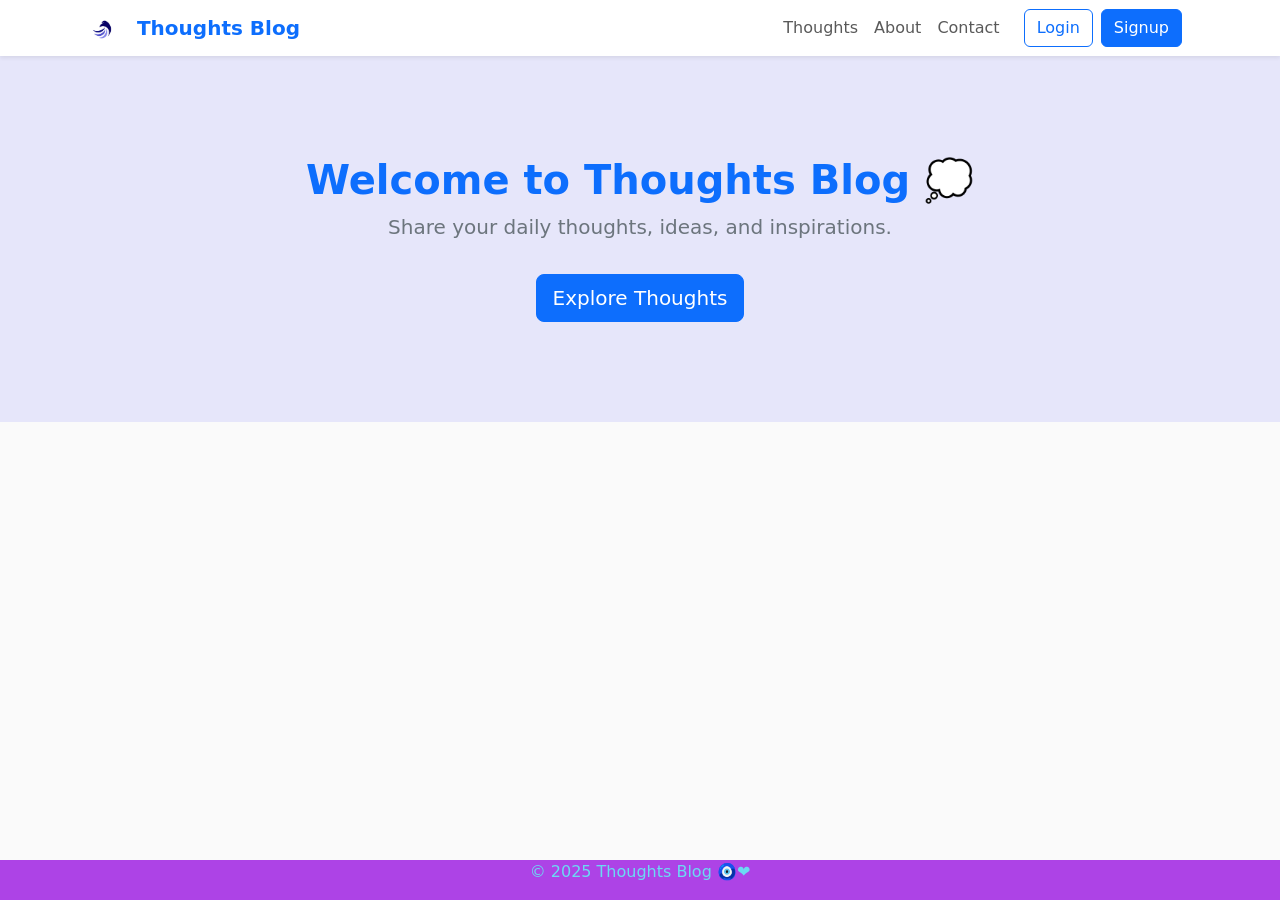
==== index.html @ 0c3ae3e8 "enhanced login" ====
<!DOCTYPE html>
<html lang="en">
<head>
  <meta charset="UTF-8">
  <title>💭 Thoughts Blog | Home</title>
  <link href="https://cdn.jsdelivr.net/npm/bootstrap@5.3.3/dist/css/bootstrap.min.css" rel="stylesheet">
  <style>
    body { background-color: #fafafa;}
    .hero { text-align: center; padding: 100px 20px;  background-color: lavender  ;}
    .profile-avatar { width: 35px; height: 35px; border-radius: 50%; cursor: pointer; }
  .footer {
position: fixed;
left: 0;
bottom: 0;
width: 100%;
background-color: rgb(173, 67, 230);
color: rgb(107, 218, 243);
text-align: center ;
} 

     
  </style>
</head>
<body>






  <!-- User Profile Modal -->
  <div class="modal fade" id="userProfileModal" >
    <div class="modal-dialog modal-dialog-centered">
      <div class="modal-content p-3">
        <div class="modal-header">
          <h5 class="modal-title">Profile Details</h5>
          <button type="button" class="btn-close" data-bs-dismiss="modal"></button>
        </div>
        <div class="modal-body text-center">
          <div id="profileSpinner" class="spinner-border text-primary mb-3"></div>
          <div id="userDetails" class="user-details d-none"></div>
        </div>
      </div>
    </div>
  </div>

  <!-- 🌐 Navbar -->
  <nav class="navbar navbar-expand-lg navbar-light bg-white shadow-sm sticky-top">
    <div class="container">
      <a class="navbar-brand fw-bold text-primary" href="index.html">
        <img src="logo.jpg" alt="Logo" style="width:40px;" class="rounded-pill me-2">
        Thoughts Blog
      </a>
      <button class="navbar-toggler" type="button" data-bs-toggle="collapse" data-bs-target="#navbarNav">
        <span class="navbar-toggler-icon"></span>
      </button>
      <div class="collapse navbar-collapse" id="navbarNav">
        <ul class="navbar-nav ms-auto">
          <li class="nav-item"><a id="thoughtsLink" class="nav-link" href="index.html">Thoughts</a></li>
          <li class="nav-item"><a class="nav-link" href="about.html">About</a></li>
          <li class="nav-item"><a class="nav-link" href="contact.html">Contact</a></li>
        </ul>
        <div id="navActions" class="d-flex ms-3"></div>
      </div>
      <div id="navActions" class="d-flex ms-3"></div>
    </div>
  </nav>

  <!-- 🌟 Hero Section -->
  <div class="hero">
   
    <h1 class="fw-bold text-primary">Welcome to Thoughts Blog 💭</h1>
    <p class="lead text-secondary">Share your daily thoughts, ideas, and inspirations.</p>
    <button id="exploreBtn" class="btn btn-primary btn-lg mt-3">Explore Thoughts</button>
  </div>

  <div class="footer">
 <p> &copy; 2025 Thoughts Blog 🧿❤️</p>
</div>

  <!-- Bootstrap JS -->
  <script src="https://cdn.jsdelivr.net/npm/bootstrap@5.3.3/dist/js/bootstrap.bundle.min.js"></script>

  <!-- Your functions.js -->
  <script src="functions.js"></script>

  <!-- Page-specific scripts -->
  <script>
    // Initialize navbar
    document.addEventListener("DOMContentLoaded", () => {
      updateNavbar("navActions");

      // Thoughts / Explore button logic
      const exploreBtn = document.getElementById("exploreBtn");
      exploreBtn.addEventListener("click", () => {
      const user = JSON.parse(localStorage.getItem("loggedInUser"));
      if (user) {
        window.location.href = "thoughts.html";
      } else {
        localStorage.setItem("redirectAfterLogin", "thoughts.html");
        window.location.href = "login.html";
      }
    });



      //This code ensures the navbar “Thoughts” link behaves like the Explore button:
//Logged-in users go directly to thoughts.html.
//Not-logged-in users are sent to login, then back to thoughts.html after login.
//e.preventDefault() is crucial to override default anchor navigation.

      const thoughtsLink = document.getElementById("thoughtsLink");
      thoughtsLink.addEventListener("click", (e) => {
        e.preventDefault();
      const user = JSON.parse(localStorage.getItem("loggedInUser"));
      if (user) {
        window.location.href = "thoughts.html";
      } else {
        localStorage.setItem("redirectAfterLogin", "thoughts.html");
        window.location.href = "login.html";
      }
      });
    });
  </script>

</body>
</html>
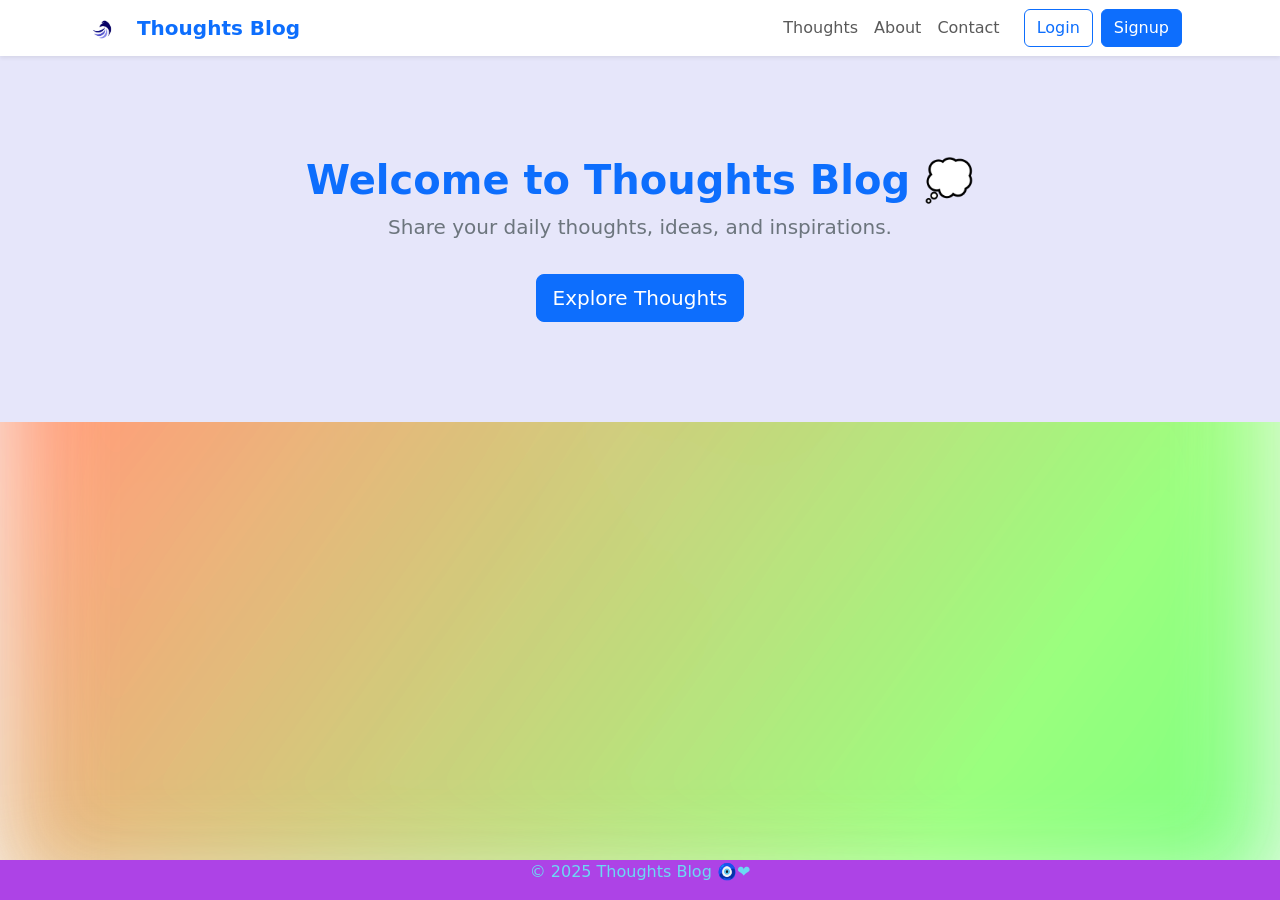
==== commit 81af26b3: "backgroundanimation" ====
--- a/index.html
+++ b/index.html
@@ -18,14 +18,27 @@
 text-align: center ;
 } 
 
-     
+#liquid {
+  position: fixed;
+  top: 0;
+  left: 0;
+  width: 100%;
+  height: 100%;
+  z-index: -1; /* keep it behind everything */
+  background: linear-gradient(120deg, #2c3e50, #4ca1af);
+  filter: blur(50px) brightness(1.3);
+  opacity: 0.9;
+}
+
+
+ 
   </style>
 </head>
 <body>
 
 
 
-
+<canvas id="liquid"></canvas>
 
 
   <!-- User Profile Modal -->
@@ -123,5 +136,7 @@
     });
   </script>
 
+
+<script src="liquid.js"></script>
 </body>
 </html>
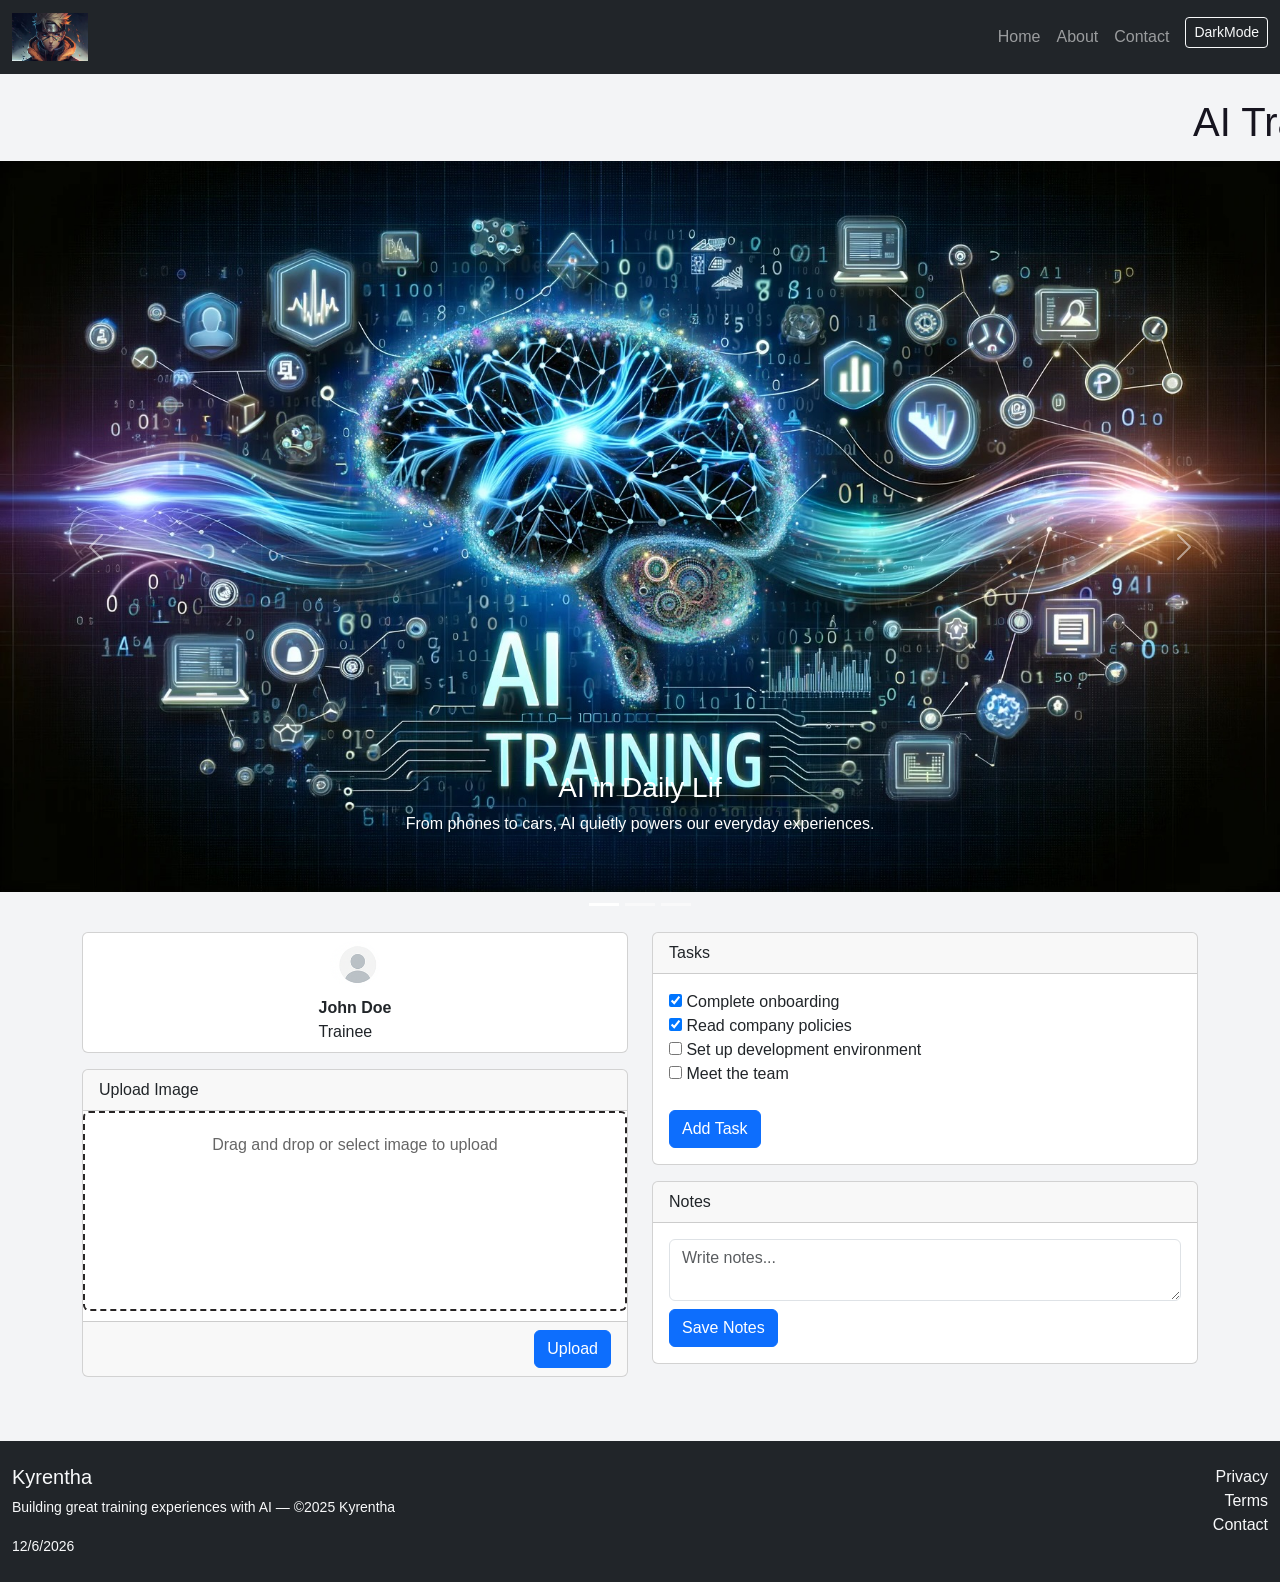
==== commit f8c76577: "Add files via upload" ====
--- a/index.html
+++ b/index.html
@@ -1,142 +1,300 @@
-<!DOCTYPE html>
-<html lang="en">
-<head>
-  <meta charset="UTF-8">
-  <title>💭 Thoughts Blog | Home</title>
-  <link href="https://cdn.jsdelivr.net/npm/bootstrap@5.3.3/dist/css/bootstrap.min.css" rel="stylesheet">
-  <style>
-    body { background-color: #fafafa;}
-    .hero { text-align: center; padding: 100px 20px;  background-color: lavender  ;}
-    .profile-avatar { width: 35px; height: 35px; border-radius: 50%; cursor: pointer; }
-  .footer {
-position: fixed;
-left: 0;
-bottom: 0;
-width: 100%;
-background-color: rgb(173, 67, 230);
-color: rgb(107, 218, 243);
-text-align: center ;
-} 
-
-#liquid {
-  position: fixed;
-  top: 0;
-  left: 0;
-  width: 100%;
-  height: 100%;
-  z-index: -1; /* keep it behind everything */
-  background: linear-gradient(120deg, #2c3e50, #4ca1af);
-  filter: blur(50px) brightness(1.3);
-  opacity: 0.9;
-}
-
-
- 
-  </style>
-</head>
-<body>
-
-
-
-<canvas id="liquid"></canvas>
-
-
-  <!-- User Profile Modal -->
-  <div class="modal fade" id="userProfileModal" >
-    <div class="modal-dialog modal-dialog-centered">
-      <div class="modal-content p-3">
-        <div class="modal-header">
-          <h5 class="modal-title">Profile Details</h5>
-          <button type="button" class="btn-close" data-bs-dismiss="modal"></button>
-        </div>
-        <div class="modal-body text-center">
-          <div id="profileSpinner" class="spinner-border text-primary mb-3"></div>
-          <div id="userDetails" class="user-details d-none"></div>
-        </div>
-      </div>
-    </div>
-  </div>
-
-  <!-- 🌐 Navbar -->
-  <nav class="navbar navbar-expand-lg navbar-light bg-white shadow-sm sticky-top">
-    <div class="container">
-      <a class="navbar-brand fw-bold text-primary" href="index.html">
-        <img src="logo.jpg" alt="Logo" style="width:40px;" class="rounded-pill me-2">
-        Thoughts Blog
-      </a>
-      <button class="navbar-toggler" type="button" data-bs-toggle="collapse" data-bs-target="#navbarNav">
-        <span class="navbar-toggler-icon"></span>
-      </button>
-      <div class="collapse navbar-collapse" id="navbarNav">
-        <ul class="navbar-nav ms-auto">
-          <li class="nav-item"><a id="thoughtsLink" class="nav-link" href="index.html">Thoughts</a></li>
-          <li class="nav-item"><a class="nav-link" href="about.html">About</a></li>
-          <li class="nav-item"><a class="nav-link" href="contact.html">Contact</a></li>
-        </ul>
-        <div id="navActions" class="d-flex ms-3"></div>
-      </div>
-      <div id="navActions" class="d-flex ms-3"></div>
-    </div>
-  </nav>
-
-  <!-- 🌟 Hero Section -->
-  <div class="hero">
-   
-    <h1 class="fw-bold text-primary">Welcome to Thoughts Blog 💭</h1>
-    <p class="lead text-secondary">Share your daily thoughts, ideas, and inspirations.</p>
-    <button id="exploreBtn" class="btn btn-primary btn-lg mt-3">Explore Thoughts</button>
-  </div>
-
-  <div class="footer">
- <p> &copy; 2025 Thoughts Blog 🧿❤️</p>
-</div>
-
-  <!-- Bootstrap JS -->
-  <script src="https://cdn.jsdelivr.net/npm/bootstrap@5.3.3/dist/js/bootstrap.bundle.min.js"></script>
-
-  <!-- Your functions.js -->
-  <script src="functions.js"></script>
-
-  <!-- Page-specific scripts -->
-  <script>
-    // Initialize navbar
-    document.addEventListener("DOMContentLoaded", () => {
-      updateNavbar("navActions");
-
-      // Thoughts / Explore button logic
-      const exploreBtn = document.getElementById("exploreBtn");
-      exploreBtn.addEventListener("click", () => {
-      const user = JSON.parse(localStorage.getItem("loggedInUser"));
-      if (user) {
-        window.location.href = "thoughts.html";
-      } else {
-        localStorage.setItem("redirectAfterLogin", "thoughts.html");
-        window.location.href = "login.html";
-      }
-    });
-
-
-
-      //This code ensures the navbar “Thoughts” link behaves like the Explore button:
-//Logged-in users go directly to thoughts.html.
-//Not-logged-in users are sent to login, then back to thoughts.html after login.
-//e.preventDefault() is crucial to override default anchor navigation.
-
-      const thoughtsLink = document.getElementById("thoughtsLink");
-      thoughtsLink.addEventListener("click", (e) => {
-        e.preventDefault();
-      const user = JSON.parse(localStorage.getItem("loggedInUser"));
-      if (user) {
-        window.location.href = "thoughts.html";
-      } else {
-        localStorage.setItem("redirectAfterLogin", "thoughts.html");
-        window.location.href = "login.html";
-      }
-      });
-    });
-  </script>
-
-
-<script src="liquid.js"></script>
-</body>
-</html>
+<!DOCTYPE html>
+<html lang="en">
+<head>
+  <meta charset="UTF-8">
+  <meta name="viewport" content="width=device-width, initial-scale=1">
+  <!-- Bootstrap 5 CSS -->
+  <link href="https://cdn.jsdelivr.net/npm/bootstrap@5.3.2/dist/css/bootstrap.min.css" rel="stylesheet">
+  <title>Javascript project</title>
+  <style>
+    :root{
+      --bg: #f3f4f6;
+      --text: #ecf0f8;
+      --card-bg: #ffffff;
+      --navbar-bg: #b4bdd2;
+      --navbar-text: #fffefe;
+      --profile-bg: #f2f8fc;
+      --footer-bg: #eef1f9;
+      --upload-border: rgb(40, 37, 37);
+    }
+
+    body{
+      font-family: Arial, sans-serif;
+      background: var(--bg);
+      color: var(--text);
+      /*padding: 30px;*/
+    }
+    /* Upload box */
+    .upload-box {
+      border: 2px dashed var(--upload-border);
+      border-radius: 6px;
+      padding: 20px;
+      text-align: center;
+      color: #666;
+      min-height: 200px;
+      margin-bottom: 10px;
+      cursor: pointer;
+    }
+    textarea {
+      min-height: 200px;
+    }
+    /* Profile card spacing */
+    
+    /* Navbar brand image */
+    .brand-logo {
+      height: 48px;
+      width: auto;
+      display: inline-block;
+      vertical-align: middle;
+    }
+    #demo{
+      padding-top:0px;
+      padding-bottom: 40px;
+    }
+    #tb{
+      text-align: center;
+      background-color: azure;
+      width:900px;
+      height:50px;
+    }
+    .footer {
+   position: fixed;
+   left: 0;
+   bottom: 0;
+   width: 100%;
+   background-color: rgb(12, 7, 7);
+   color: white;
+   text-align: center;
+}
+.dark-mode {
+  background-color: black;
+  color: white;
+
+}
+
+/* Ensure marquee heading is white in dark mode (overrides inline color) */
+.dark-mode marquee h1,
+.dark-mode marquee {
+  color: #ffffff !important;
+}
+.dark-mode 
+
+</style>
+</head>
+<body>  
+  <!-- Navbar -->
+  <nav class="navbar navbar-expand-lg navbar-dark bg-dark container-fluid mb-4">
+    <div class="container-fluid">
+      <a class="navbar-brand" href="#"><img src="download.webp" alt="Logo" class="brand-logo"></a>
+      <button class="navbar-toggler" type="button" data-bs-toggle="collapse" data-bs-target="#navbarContent">
+        <span class="navbar-toggler-icon"></span>
+      </button>
+      <div class="collapse navbar-collapse" id="navbarContent">
+        <ul class="navbar-nav ms-auto mb-2 mb-lg-0">
+          <li class="nav-item"><a class="nav-link" href="#">Home</a></li>
+          <li class="nav-item"><a class="nav-link" href="#">About</a></li>
+          <li class="nav-item"><a class="nav-link" href="#">Contact</a></li>
+          <li class="nav-item"><button class="btn btn-sm btn-outline-light ms-2" onclick="myFunction()">DarkMode</button></li>
+        </ul>
+      </div>
+    </div>
+  </nav>
+
+
+
+  <!--main-->
+ <marquee><h1 style="color:#16141f" > AI Training...</h1></marquee>
+
+  </div>
+ <!-- Carousel -->
+<div id="demo" class="carousel slide" data-bs-ride="carousel">
+
+  <!-- Indicators/dots -->
+  <div class="carousel-indicators">
+    <button type="button" data-bs-target="#demo" data-bs-slide-to="0" class="active"></button>
+    <button type="button" data-bs-target="#demo" data-bs-slide-to="1"></button>
+    <button type="button" data-bs-target="#demo" data-bs-slide-to="2"></button>
+  </div>
+  <!-- The slideshow/carousel -->
+  <div class="carousel-inner">
+    <div class="carousel-item active">
+      <img src="la.jpg" alt="Los Angeles" class="d-block" style="width:100%" >
+      <div class="carousel-caption">
+        <h3>AI in Daily Lif</h3>
+        <p>From phones to cars, AI quietly powers our everyday experiences.</p>
+      </div>
+    </div>
+    <div class="carousel-item">
+      <img src="chicago.jpg" alt="Chicago" class="d-block" style="width:100%">
+      <div class="carousel-caption">
+        <h3>AI Training Process</h3>
+        <p>A glimpse into how machines learn from data—step by step, layer by layer.</p>
+      </div> 
+    </div>
+    <div class="carousel-item">
+      <img src="ny.jpg" alt="New York" class="d-block" style="width:100%">
+      <div class="carousel-caption">
+        <h3>Human vs Machine Learning</h3>
+        <p>A side-by-side look at how AI mimics human thinking through algorithms. </p>
+      </div>  
+    </div>
+  </div>
+  
+  <!-- Left and right controls/icons -->
+  <button class="carousel-control-prev" type="button" data-bs-target="#demo" data-bs-slide="prev">
+    <span class="carousel-control-prev-icon"></span>
+  </button>
+  <button class="carousel-control-next" type="button" data-bs-target="#demo" data-bs-slide="next">
+    <span class="carousel-control-next-icon"></span>
+  </button>
+ </div>
+
+
+  <!-- Left and Right Columns -->
+  <div  class="container " >
+    <div class="row">
+
+      <!-- Left Column -->
+      <div class="col-md-6 col-sm-12">
+        <!-- Profile Card -->
+        <div class="card mb-3 p-2 d-flex gap-2 align-items-center profile ">
+          <img src="Screenshot 2025-09-29 114518.png" class="rounded-circle" width="50" alt="Avatar">
+          <div>
+            <strong>John Doe</strong><br>
+            <span>Trainee</span>
+          </div>
+        </div>
+        
+        <!-- Upload Card -->
+        <div class="card mb-3" >
+          <div class="card-header">Upload Image</div>
+          <input type="file" id="fileInput" hidden>
+          <div class="card-body upload-box" id="uploadBox">
+            Drag and drop or select image to upload
+          </div>
+          <div class="card-footer text-end">
+            <button class="btn btn-primary">Upload</button>
+          </div>
+        </div>
+      </div>
+
+      <!-- Right Column -->
+      <div class="col-md-6 col-sm-12">
+
+        <!-- Tasks Card -->
+        <div class="card mb-3">
+          <div class="card-header">Tasks</div>
+          <div class="card-body">
+            <ul class="list-unstyled" id="taskList">
+              <li><input type="checkbox" checked> Complete onboarding</li>
+              <li><input type="checkbox" checked> Read company policies</li>
+              <li><input type="checkbox"> Set up development environment</li>
+              <li><input type="checkbox"> Meet the team</li>
+            </ul>
+            <button class="btn btn-primary mt-2" id="addTaskBtn">Add Task</button>
+          </div>
+        </div>
+        
+        <!-- Notes Card -->
+        <div class="card mb-3">
+          <div class="card-header">Notes</div>
+          <div class="card-body">
+            <textarea class="form-control" placeholder="Write notes..." id="notesArea"></textarea>
+            <button class="btn btn-primary mt-2" id="saveNotesBtn">Save Notes</button>
+          </div>
+        </div>
+      </div>
+      </div>
+  </div>
+  <!-- Bootstrap 5 JS Bundle -->
+  <script src="https://cdn.jsdelivr.net/npm/bootstrap@5.3.2/dist/js/bootstrap.bundle.min.js" ></script>
+  <!-- JavaScript for Interactivity -->
+  <script>
+    function myFunction() {
+   var element = document.body;
+   element.classList.toggle("dark-mode");
+}
+    // Upload Box Functionality
+    const uploadBox = document.getElementById("uploadBox");
+    const fileInput = document.getElementById("fileInput");
+
+    // Click to open file dialog
+    uploadBox.addEventListener("click", () => fileInput.click());
+
+    // When file selected to display file name
+    fileInput.addEventListener("change", ( ) => {
+      const file = fileInput.files[0];
+      if (file) uploadBox.textContent = `Selected: ${file.name}`;
+    });
+    const uploadBtn = document.querySelector(".card-footer .btn");
+
+//when upload button is clicked it returns a message that file is uploaded successfully
+uploadBtn.addEventListener("click", () => {
+  if (fileInput.files[0]) {
+    alert(`File "${fileInput.files[0].name}" uploaded successfully!`);
+    fileInput.value = "";                   // optional: reset input
+    uploadBox.textContent = "Drag and drop or select image to upload"; // reset display
+  } else {
+    alert("Please select a file first!");
+  }
+});
+
+    //  Add Task Functionality
+    const addTaskBtn = document.getElementById("addTaskBtn");
+    const taskList = document.getElementById("taskList");
+//when add task button is clicked it prompts user to enter a new task and adds it to the list 
+    addTaskBtn.addEventListener("click", () => {
+      const taskName = prompt("Enter a new task:");
+      if (taskName) {
+        const li = document.createElement("li");
+        li.innerHTML = `<input type="checkbox"> ${taskName}`;
+        taskList.appendChild(li);
+      }
+    });
+
+    //  Saving Notes 
+    const notesArea = document.getElementById("notesArea");
+    const saveNotesBtn = document.getElementById("saveNotesBtn");
+
+    // Load saved note from localStorage
+    notesArea.value = localStorage.getItem("userNote") || "";
+
+    // Save note
+    saveNotesBtn.addEventListener("click", () => {
+      localStorage.setItem("userNote", notesArea.value);
+      alert("Notes saved successfully!");
+    });
+  </script>
+  <!-- Footer -->
+  <footer class="bg-dark text-light mt-5" >
+    <div class="container-fluid py-4">
+      <div class="row">
+        <div class="col-md-6">
+          <h5>Kyrentha</h5>
+          <p class="small">Building great training experiences with AI — ©2025 Kyrentha
+</p>
+          <div class="mt-2">
+            <span id="todayDate" class="small text-light"></span>
+          </div>
+        </div>
+        <div class="col-md-6 text-md-end">
+          <ul class="list-unstyled">
+            <li><a class="text-light text-decoration-none" href="#">Privacy</a></li>
+            <li><a class="text-light text-decoration-none" href="#">Terms</a></li>
+            <li><a class="text-light text-decoration-none" href="#">Contact</a></li>
+          </ul>
+          
+        </div>
+      </div>
+    </div>
+  </footer>
+  <script>
+    // Simple inline script to set today's date when the page opens
+    ( function(){
+      const el = document.getElementById('todayDate');
+      if (!el) return;
+      el.textContent = " " + new Date().toLocaleDateString();
+    } ) ();
+  </script>
+</body>
+</html>
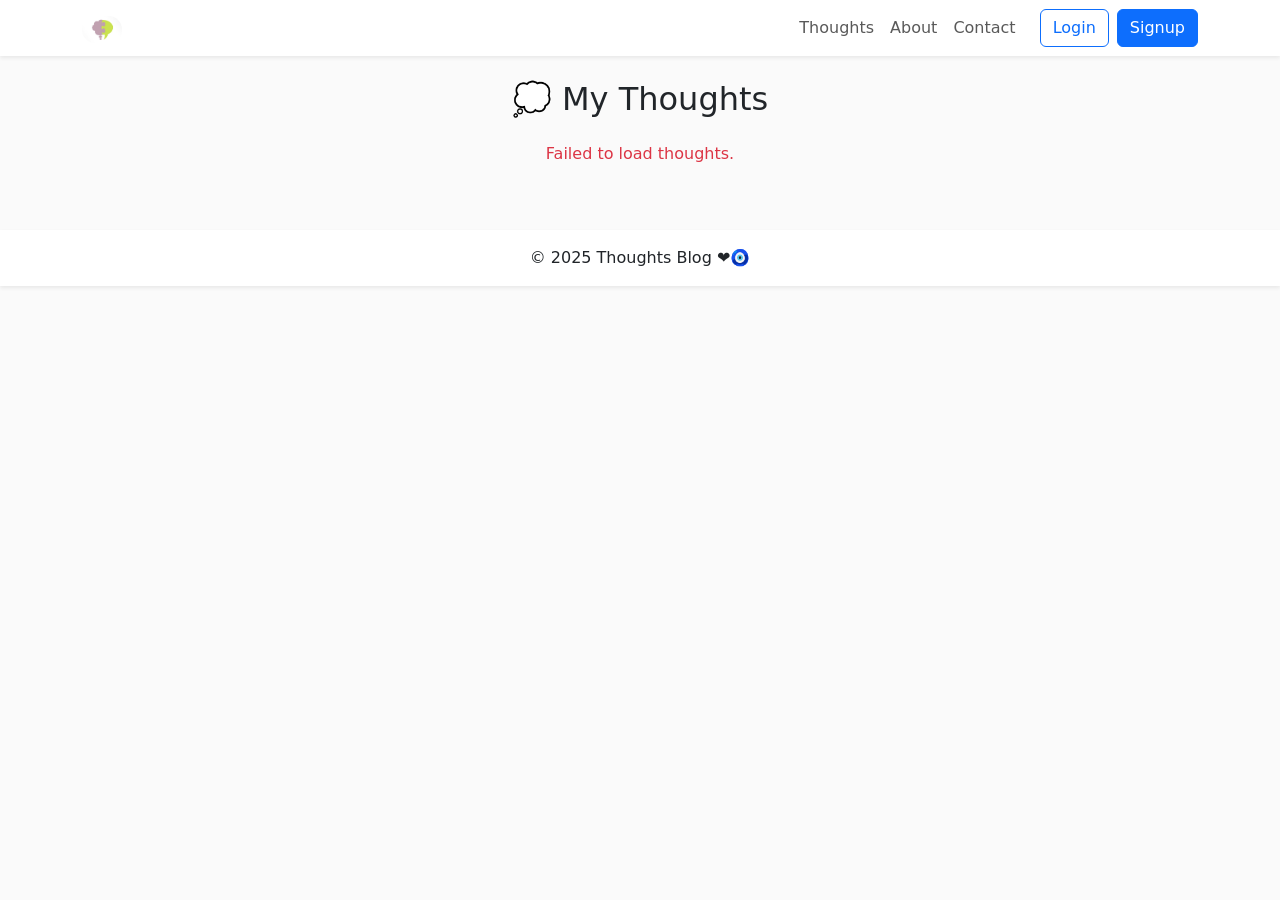
==== commit d4177a08: "Add files via upload" ====
--- a/index.html
+++ b/index.html
@@ -1,300 +1,248 @@
 <!DOCTYPE html>
 <html lang="en">
 <head>
-  <meta charset="UTF-8">
-  <meta name="viewport" content="width=device-width, initial-scale=1">
-  <!-- Bootstrap 5 CSS -->
-  <link href="https://cdn.jsdelivr.net/npm/bootstrap@5.3.2/dist/css/bootstrap.min.css" rel="stylesheet">
-  <title>Javascript project</title>
+  <meta charset="UTF-8" />
+  <title>💭 Thoughts Blog</title>
+  <link rel="stylesheet" href="https://cdn.jsdelivr.net/npm/bootstrap@5.3.3/dist/css/bootstrap.min.css">
   <style>
-    :root{
-      --bg: #f3f4f6;
-      --text: #ecf0f8;
-      --card-bg: #ffffff;
-      --navbar-bg: #b4bdd2;
-      --navbar-text: #fffefe;
-      --profile-bg: #f2f8fc;
-      --footer-bg: #eef1f9;
-      --upload-border: rgb(40, 37, 37);
-    }
-
-    body{
-      font-family: Arial, sans-serif;
-      background: var(--bg);
-      color: var(--text);
-      /*padding: 30px;*/
-    }
-    /* Upload box */
-    .upload-box {
-      border: 2px dashed var(--upload-border);
-      border-radius: 6px;
-      padding: 20px;
-      text-align: center;
-      color: #666;
-      min-height: 200px;
+    body { background-color: #fafafa; }
+    .card-img-top { height: 180px; object-fit: cover; }
+    .comment-item {
+      border: 1px solid #ddd;
+      border-radius: 8px;
+      padding: 12px;
       margin-bottom: 10px;
-      cursor: pointer;
-    }
-    textarea {
-      min-height: 200px;
-    }
-    /* Profile card spacing */
-    
-    /* Navbar brand image */
-    .brand-logo {
-      height: 48px;
-      width: auto;
-      display: inline-block;
-      vertical-align: middle;
-    }
-    #demo{
-      padding-top:0px;
-      padding-bottom: 40px;
-    }
-    #tb{
-      text-align: center;
-      background-color: azure;
-      width:900px;
-      height:50px;
-    }
-    .footer {
-   position: fixed;
-   left: 0;
-   bottom: 0;
-   width: 100%;
-   background-color: rgb(12, 7, 7);
-   color: white;
-   text-align: center;
-}
-.dark-mode {
-  background-color: black;
-  color: white;
-
-}
-
-/* Ensure marquee heading is white in dark mode (overrides inline color) */
-.dark-mode marquee h1,
-.dark-mode marquee {
-  color: #ffffff !important;
-}
-.dark-mode 
-
-</style>
+      background: #fff;
+    }
+    .back-btn { cursor: pointer; color: #007bff; text-decoration: underline; }
+  </style>
 </head>
-<body>  
-  <!-- Navbar -->
-  <nav class="navbar navbar-expand-lg navbar-dark bg-dark container-fluid mb-4">
-    <div class="container-fluid">
-      <a class="navbar-brand" href="#"><img src="download.webp" alt="Logo" class="brand-logo"></a>
-      <button class="navbar-toggler" type="button" data-bs-toggle="collapse" data-bs-target="#navbarContent">
+<body>
+
+  <!-- 🌐 Navbar -->
+  <nav class="navbar navbar-expand-lg navbar-light bg-white shadow-sm">
+    <div class="container">
+      <a class="navbar-brand fw-bold text-primary">
+        <img src="Screenshot 2025-10-10 145839.png" alt="Logo" style="width:40px;" class="rounded-pill">
+      </a>
+      <button class="navbar-toggler" type="button" data-bs-toggle="collapse" data-bs-target="#navbarNav">
         <span class="navbar-toggler-icon"></span>
       </button>
-      <div class="collapse navbar-collapse" id="navbarContent">
-        <ul class="navbar-nav ms-auto mb-2 mb-lg-0">
-          <li class="nav-item"><a class="nav-link" href="#">Home</a></li>
-          <li class="nav-item"><a class="nav-link" href="#">About</a></li>
-          <li class="nav-item"><a class="nav-link" href="#">Contact</a></li>
-          <li class="nav-item"><button class="btn btn-sm btn-outline-light ms-2" onclick="myFunction()">DarkMode</button></li>
+      <div class="collapse navbar-collapse" id="navbarNav">
+        <ul class="navbar-nav ms-auto">
+          
+          <li class="nav-item"><a class="nav-link" href="thoughts.html">Thoughts</a></li>
+          <li class="nav-item"><a class="nav-link" href="about.html">About</a></li>
+          <li class="nav-item"><a class="nav-link" href="contact.html">Contact</a></li>
         </ul>
+
+        <div class="d-flex ms-lg-3 mt-2 mt-lg-0">
+          <button class="btn btn-outline-primary me-2" data-bs-toggle="modal" data-bs-target="#loginModal">Login</button>
+          <button class="btn btn-primary" data-bs-toggle="modal" data-bs-target="#signupModal">Signup</button>
+        </div>
       </div>
     </div>
   </nav>
 
-
-
-  <!--main-->
- <marquee><h1 style="color:#16141f" > AI Training...</h1></marquee>
-
+  <!-- 🧠 Thoughts Section -->
+  <div class="container mt-4">
+    <h2 class="text-center mb-4">💭 My Thoughts</h2>
+
+    <!-- 🔹 Thoughts list -->
+    <div id="thought-section" class="row g-4"></div>
+
+    <!-- 🔹 Thought detail section -->
+    <div id="detail-section" class="d-none">
+      <span class="back-btn mb-3 d-block" onclick="showThoughts()">← Back to all thoughts</span>
+      <div id="thought-detail" class="card mb-4 shadow-sm p-4 text-center"></div>
+
+      <h4>💬 Comments</h4>
+      <div id="comment-section" class="mt-3"></div>
+
+      <!-- ✍️ Add new comment -->
+      <div class="card mt-4 shadow-sm p-3">
+        <h5>Add a Comment</h5>
+        <form id="commentForm">
+          <div class="mb-3">
+            <input type="text" id="commentName" class="form-control" placeholder="Your Name" required>
+          </div>
+          <div class="mb-3">
+            <input type="email" id="commentEmail" class="form-control" placeholder="Your Email" required>
+          </div>
+          <div class="mb-3">
+            <textarea id="commentBody" class="form-control" placeholder="Your Comment" rows="3" required></textarea>
+          </div>
+          <button type="submit" class="btn btn-primary w-100">Post Comment</button>
+        </form>
+      </div>
+    </div>
   </div>
- <!-- Carousel -->
-<div id="demo" class="carousel slide" data-bs-ride="carousel">
-
-  <!-- Indicators/dots -->
-  <div class="carousel-indicators">
-    <button type="button" data-bs-target="#demo" data-bs-slide-to="0" class="active"></button>
-    <button type="button" data-bs-target="#demo" data-bs-slide-to="1"></button>
-    <button type="button" data-bs-target="#demo" data-bs-slide-to="2"></button>
+
+  <!--  Footer -->
+  <footer class="bg-white text-center py-3 mt-5 shadow-sm">© 2025 Thoughts Blog ❤️🧿</footer>
+
+  <!--  Login Modal -->
+  <div class="modal fade" id="loginModal" tabindex="-1" aria-labelledby="loginModalLabel" aria-hidden="true">
+    <div class="modal-dialog">
+      <div class="modal-content">
+        <div class="modal-header">
+          <h5 class="modal-title fw-bold" id="loginModalLabel">Login</h5>
+          <button type="button" class="btn-close" data-bs-dismiss="modal" aria-label="Close"></button>
+        </div>
+        <div class="modal-body">
+          <form id="loginForm">
+            <div class="mb-3">
+              <label class="form-label">Email address</label>
+              <input type="email" class="form-control" id="loginEmail" required>
+            </div>
+            <div class="mb-3">
+              <label class="form-label">Password</label>
+              <input type="password" class="form-control" id="loginPassword" required>
+            </div>
+            <button type="submit" class="btn btn-primary w-100">Login</button>
+          </form>
+        </div>
+      </div>
+    </div>
   </div>
-  <!-- The slideshow/carousel -->
-  <div class="carousel-inner">
-    <div class="carousel-item active">
-      <img src="la.jpg" alt="Los Angeles" class="d-block" style="width:100%" >
-      <div class="carousel-caption">
-        <h3>AI in Daily Lif</h3>
-        <p>From phones to cars, AI quietly powers our everyday experiences.</p>
-      </div>
-    </div>
-    <div class="carousel-item">
-      <img src="chicago.jpg" alt="Chicago" class="d-block" style="width:100%">
-      <div class="carousel-caption">
-        <h3>AI Training Process</h3>
-        <p>A glimpse into how machines learn from data—step by step, layer by layer.</p>
-      </div> 
-    </div>
-    <div class="carousel-item">
-      <img src="ny.jpg" alt="New York" class="d-block" style="width:100%">
-      <div class="carousel-caption">
-        <h3>Human vs Machine Learning</h3>
-        <p>A side-by-side look at how AI mimics human thinking through algorithms. </p>
-      </div>  
+
+  <!-- 🧾 Signup Modal -->
+  <div class="modal fade" id="signupModal" tabindex="-1" aria-labelledby="signupModalLabel" aria-hidden="true">
+    <div class="modal-dialog">
+      <div class="modal-content">
+        <div class="modal-header">
+          <h5 class="modal-title fw-bold" id="signupModalLabel">Signup</h5>
+          <button type="button" class="btn-close" data-bs-dismiss="modal" aria-label="Close"></button>
+        </div>
+        <div class="modal-body">
+          <form id="signupForm">
+            <div class="mb-3">
+              <label class="form-label">Name</label>
+              <input type="text" class="form-control" id="signupName" required>
+            </div>
+            <div class="mb-3">
+              <label class="form-label">Email</label>
+              <input type="email" class="form-control" id="signupEmail" required>
+            </div>
+            <div class="mb-3">
+              <label class="form-label">Password</label>
+              <input type="password" class="form-control" id="signupPassword" required>
+            </div>
+            <button type="submit" class="btn btn-primary w-100">Create Account</button>
+          </form>
+        </div>
+      </div>
     </div>
   </div>
-  
-  <!-- Left and right controls/icons -->
-  <button class="carousel-control-prev" type="button" data-bs-target="#demo" data-bs-slide="prev">
-    <span class="carousel-control-prev-icon"></span>
-  </button>
-  <button class="carousel-control-next" type="button" data-bs-target="#demo" data-bs-slide="next">
-    <span class="carousel-control-next-icon"></span>
-  </button>
- </div>
-
-
-  <!-- Left and Right Columns -->
-  <div  class="container " >
-    <div class="row">
-
-      <!-- Left Column -->
-      <div class="col-md-6 col-sm-12">
-        <!-- Profile Card -->
-        <div class="card mb-3 p-2 d-flex gap-2 align-items-center profile ">
-          <img src="Screenshot 2025-09-29 114518.png" class="rounded-circle" width="50" alt="Avatar">
-          <div>
-            <strong>John Doe</strong><br>
-            <span>Trainee</span>
-          </div>
-        </div>
-        
-        <!-- Upload Card -->
-        <div class="card mb-3" >
-          <div class="card-header">Upload Image</div>
-          <input type="file" id="fileInput" hidden>
-          <div class="card-body upload-box" id="uploadBox">
-            Drag and drop or select image to upload
-          </div>
-          <div class="card-footer text-end">
-            <button class="btn btn-primary">Upload</button>
-          </div>
-        </div>
-      </div>
-
-      <!-- Right Column -->
-      <div class="col-md-6 col-sm-12">
-
-        <!-- Tasks Card -->
-        <div class="card mb-3">
-          <div class="card-header">Tasks</div>
-          <div class="card-body">
-            <ul class="list-unstyled" id="taskList">
-              <li><input type="checkbox" checked> Complete onboarding</li>
-              <li><input type="checkbox" checked> Read company policies</li>
-              <li><input type="checkbox"> Set up development environment</li>
-              <li><input type="checkbox"> Meet the team</li>
-            </ul>
-            <button class="btn btn-primary mt-2" id="addTaskBtn">Add Task</button>
-          </div>
-        </div>
-        
-        <!-- Notes Card -->
-        <div class="card mb-3">
-          <div class="card-header">Notes</div>
-          <div class="card-body">
-            <textarea class="form-control" placeholder="Write notes..." id="notesArea"></textarea>
-            <button class="btn btn-primary mt-2" id="saveNotesBtn">Save Notes</button>
-          </div>
-        </div>
-      </div>
-      </div>
-  </div>
-  <!-- Bootstrap 5 JS Bundle -->
-  <script src="https://cdn.jsdelivr.net/npm/bootstrap@5.3.2/dist/js/bootstrap.bundle.min.js" ></script>
-  <!-- JavaScript for Interactivity -->
+
+  <script src="https://cdn.jsdelivr.net/npm/bootstrap@5.3.0/dist/js/bootstrap.bundle.min.js"></script>
+
   <script>
-    function myFunction() {
-   var element = document.body;
-   element.classList.toggle("dark-mode");
-}
-    // Upload Box Functionality
-    const uploadBox = document.getElementById("uploadBox");
-    const fileInput = document.getElementById("fileInput");
-
-    // Click to open file dialog
-    uploadBox.addEventListener("click", () => fileInput.click());
-
-    // When file selected to display file name
-    fileInput.addEventListener("change", ( ) => {
-      const file = fileInput.files[0];
-      if (file) uploadBox.textContent = `Selected: ${file.name}`;
+    const thoughtsContainer = document.getElementById("thought-section");
+    const detailSection = document.getElementById("detail-section");
+    const thoughtDetail = document.getElementById("thought-detail");
+    const commentSection = document.getElementById("comment-section");
+    const commentForm = document.getElementById("commentForm");
+
+    let currentThoughtId = null;
+    let commentsData = [];
+
+    // Load all thoughts
+    fetch("https://jsonplaceholder.typicode.com/posts")
+      .then(res => res.json())
+      .then(thoughts => {
+        thoughts.forEach(thought => {
+          const randomImage = `https://picsum.photos/400/200?random=${thought.id}`;
+          const card = `
+            <div class="col-md-4">
+              <div class="card h-100 shadow-sm" style="cursor:pointer;" onclick="showDetail(${thought.id})">
+                <img src="${randomImage}" class="card-img-top" alt="Thought image">
+                <div class="card-body">
+                  <small class="text-muted">User ${thought.userId}</small>
+                  <h5 class="card-title mt-2 text-capitalize">${thought.title}</h5>
+                  <p class="card-text text-secondary">${thought.body}</p>
+                </div>
+              </div>
+            </div>
+          `;
+          thoughtsContainer.innerHTML += card;
+        });
+      })
+      .catch(() => {
+        thoughtsContainer.innerHTML = `<p class="text-danger text-center"> Failed to load thoughts.</p>`;
+      });
+
+    // Show single thought + comments
+    function showDetail(id) {
+      currentThoughtId = id;
+      thoughtsContainer.classList.add("d-none");
+      detailSection.classList.remove("d-none");
+      thoughtDetail.innerHTML = `<p>Loading thought details...</p>`;
+      commentSection.innerHTML = "";
+
+      fetch(`https://jsonplaceholder.typicode.com/posts/${id}`)
+        .then(res => res.json())
+        .then(thought => {
+          const randomImage = `https://picsum.photos/600/250?random=${thought.id}`;
+          thoughtDetail.innerHTML = `
+            <img src="${randomImage}" class="img-fluid mb-3 rounded" alt="Thought image">
+            <h3 class="text-capitalize mb-3">${thought.title}</h3>
+            <p>${thought.body}</p>
+            
+          `;
+        });
+
+      fetch(`https://jsonplaceholder.typicode.com/comments?postId=${id}`)
+        .then(res => res.json())
+        .then(comments => {
+          commentsData = comments;
+          renderComments();
+        });
+    }
+
+    //  Add comment locally
+    commentForm.addEventListener("submit", (e) => {
+      e.preventDefault();
+      const newComment = {
+        name: document.getElementById("commentName").value,
+        email: document.getElementById("commentEmail").value,
+        body: document.getElementById("commentBody").value
+      };
+      commentsData.unshift(newComment);
+      renderComments();
+      commentForm.reset();
     });
-    const uploadBtn = document.querySelector(".card-footer .btn");
-
-//when upload button is clicked it returns a message that file is uploaded successfully
-uploadBtn.addEventListener("click", () => {
-  if (fileInput.files[0]) {
-    alert(`File "${fileInput.files[0].name}" uploaded successfully!`);
-    fileInput.value = "";                   // optional: reset input
-    uploadBox.textContent = "Drag and drop or select image to upload"; // reset display
-  } else {
-    alert("Please select a file first!");
-  }
-});
-
-    //  Add Task Functionality
-    const addTaskBtn = document.getElementById("addTaskBtn");
-    const taskList = document.getElementById("taskList");
-//when add task button is clicked it prompts user to enter a new task and adds it to the list 
-    addTaskBtn.addEventListener("click", () => {
-      const taskName = prompt("Enter a new task:");
-      if (taskName) {
-        const li = document.createElement("li");
-        li.innerHTML = `<input type="checkbox"> ${taskName}`;
-        taskList.appendChild(li);
-      }
+
+    // 💬 Render comments
+    function renderComments() {
+      commentSection.innerHTML = "";
+      commentsData.forEach(comment => {
+        commentSection.innerHTML += `
+          <div class="comment-item">
+            <h6>${comment.name} <small class="text-muted">(${comment.email})</small></h6>
+            <p>${comment.body}</p>
+          </div>
+        `;
+      });
+    }
+
+    // 🔙 Go back
+    function showThoughts() {
+      detailSection.classList.add("d-none");
+      thoughtsContainer.classList.remove("d-none");
+    }
+
+    // Demo modals
+    document.getElementById('loginForm').addEventListener('submit', e => {
+      e.preventDefault();
+      alert('Login successful (demo only)');
+      bootstrap.Modal.getInstance(document.getElementById('loginModal')).hide();
     });
-
-    //  Saving Notes 
-    const notesArea = document.getElementById("notesArea");
-    const saveNotesBtn = document.getElementById("saveNotesBtn");
-
-    // Load saved note from localStorage
-    notesArea.value = localStorage.getItem("userNote") || "";
-
-    // Save note
-    saveNotesBtn.addEventListener("click", () => {
-      localStorage.setItem("userNote", notesArea.value);
-      alert("Notes saved successfully!");
+    document.getElementById('signupForm').addEventListener('submit', e => {
+      e.preventDefault();
+      alert('Account created successfully (demo only)');
+      bootstrap.Modal.getInstance(document.getElementById('signupModal')).hide();
     });
   </script>
-  <!-- Footer -->
-  <footer class="bg-dark text-light mt-5" >
-    <div class="container-fluid py-4">
-      <div class="row">
-        <div class="col-md-6">
-          <h5>Kyrentha</h5>
-          <p class="small">Building great training experiences with AI — ©2025 Kyrentha
-</p>
-          <div class="mt-2">
-            <span id="todayDate" class="small text-light"></span>
-          </div>
-        </div>
-        <div class="col-md-6 text-md-end">
-          <ul class="list-unstyled">
-            <li><a class="text-light text-decoration-none" href="#">Privacy</a></li>
-            <li><a class="text-light text-decoration-none" href="#">Terms</a></li>
-            <li><a class="text-light text-decoration-none" href="#">Contact</a></li>
-          </ul>
-          
-        </div>
-      </div>
-    </div>
-  </footer>
-  <script>
-    // Simple inline script to set today's date when the page opens
-    ( function(){
-      const el = document.getElementById('todayDate');
-      if (!el) return;
-      el.textContent = " " + new Date().toLocaleDateString();
-    } ) ();
-  </script>
 </body>
-</html>+</html>
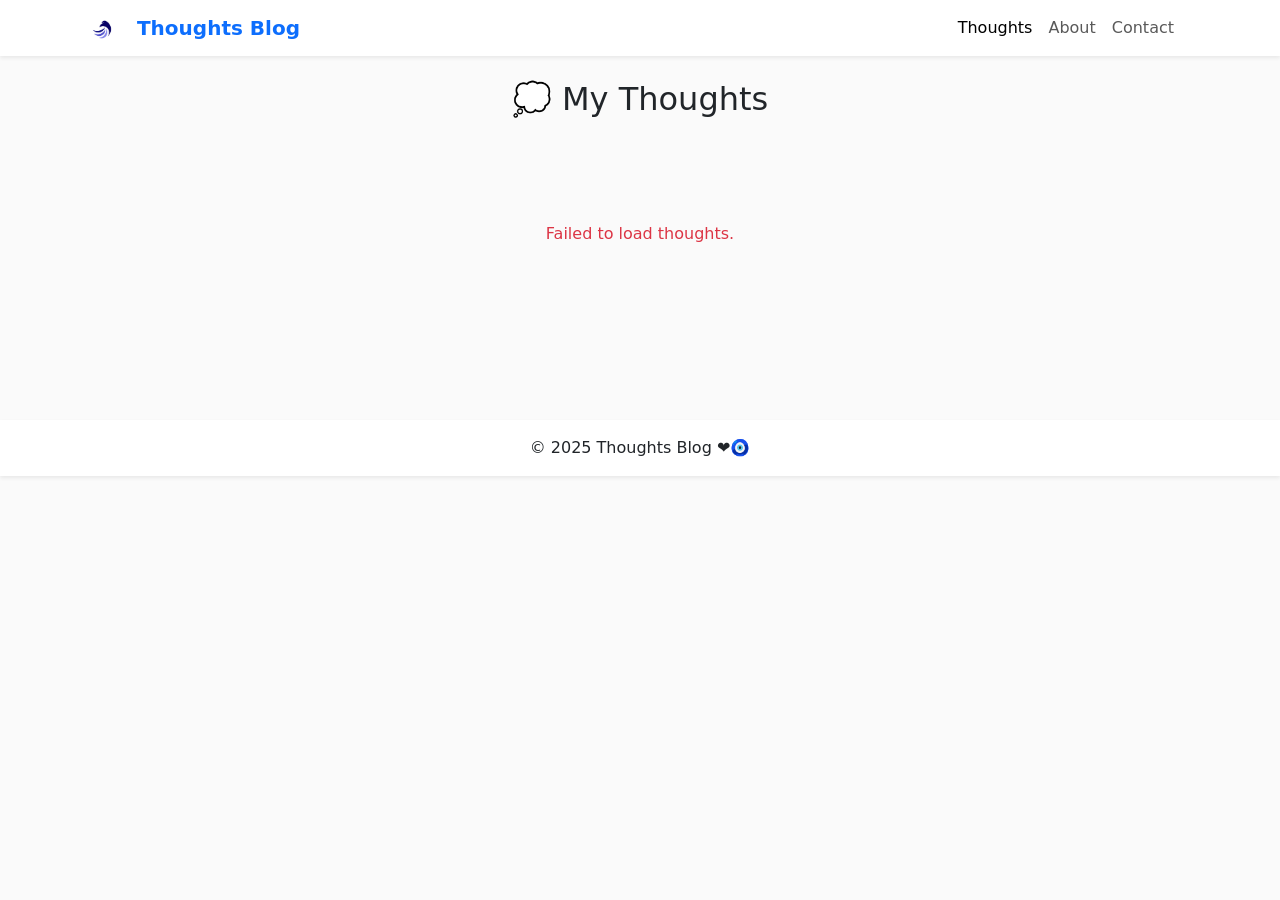
==== commit 930f2491: "Add files via upload" ====
--- a/index.html
+++ b/index.html
@@ -3,246 +3,114 @@
 <head>
   <meta charset="UTF-8" />
   <title>💭 Thoughts Blog</title>
-  <link rel="stylesheet" href="https://cdn.jsdelivr.net/npm/bootstrap@5.3.3/dist/css/bootstrap.min.css">
+  <link rel="icon" type="image/png" href="seo.png">
+  <link href="https://cdn.jsdelivr.net/npm/bootstrap@5.3.3/dist/css/bootstrap.min.css" rel="stylesheet">
   <style>
     body { background-color: #fafafa; }
+    .user-info img { object-fit: cover; }
     .card-img-top { height: 180px; object-fit: cover; }
-    .comment-item {
-      border: 1px solid #ddd;
-      border-radius: 8px;
-      padding: 12px;
-      margin-bottom: 10px;
-      background: #fff;
-    }
-    .back-btn { cursor: pointer; color: #007bff; text-decoration: underline; }
+    .pagination { justify-content: center; margin-top: 30px; }
+    .spinner-container { display: flex; justify-content: center; align-items: center; height: 200px; }
   </style>
 </head>
 <body>
-
   <!-- 🌐 Navbar -->
-  <nav class="navbar navbar-expand-lg navbar-light bg-white shadow-sm">
+  <nav class="navbar navbar-expand-lg navbar-light bg-white shadow-sm sticky-top">
     <div class="container">
-      <a class="navbar-brand fw-bold text-primary">
-        <img src="Screenshot 2025-10-10 145839.png" alt="Logo" style="width:40px;" class="rounded-pill">
+      <a class="navbar-brand fw-bold text-primary" href="thoughts.html">
+        <img src="logo.jpg" alt="Logo" style="width:40px;" class="rounded-pill me-2">
+        Thoughts Blog
       </a>
       <button class="navbar-toggler" type="button" data-bs-toggle="collapse" data-bs-target="#navbarNav">
         <span class="navbar-toggler-icon"></span>
       </button>
       <div class="collapse navbar-collapse" id="navbarNav">
         <ul class="navbar-nav ms-auto">
-          
-          <li class="nav-item"><a class="nav-link" href="thoughts.html">Thoughts</a></li>
+          <li class="nav-item"><a class="nav-link active" href="thoughts.html">Thoughts</a></li>
           <li class="nav-item"><a class="nav-link" href="about.html">About</a></li>
           <li class="nav-item"><a class="nav-link" href="contact.html">Contact</a></li>
         </ul>
-
-        <div class="d-flex ms-lg-3 mt-2 mt-lg-0">
-          <button class="btn btn-outline-primary me-2" data-bs-toggle="modal" data-bs-target="#loginModal">Login</button>
-          <button class="btn btn-primary" data-bs-toggle="modal" data-bs-target="#signupModal">Signup</button>
-        </div>
       </div>
+      <div id="navActions" class="d-flex ms-3"></div>
     </div>
   </nav>
 
   <!-- 🧠 Thoughts Section -->
   <div class="container mt-4">
     <h2 class="text-center mb-4">💭 My Thoughts</h2>
-
-    <!-- 🔹 Thoughts list -->
-    <div id="thought-section" class="row g-4"></div>
-
-    <!-- 🔹 Thought detail section -->
-    <div id="detail-section" class="d-none">
-      <span class="back-btn mb-3 d-block" onclick="showThoughts()">← Back to all thoughts</span>
-      <div id="thought-detail" class="card mb-4 shadow-sm p-4 text-center"></div>
-
-      <h4>💬 Comments</h4>
-      <div id="comment-section" class="mt-3"></div>
-
-      <!-- ✍️ Add new comment -->
-      <div class="card mt-4 shadow-sm p-3">
-        <h5>Add a Comment</h5>
-        <form id="commentForm">
-          <div class="mb-3">
-            <input type="text" id="commentName" class="form-control" placeholder="Your Name" required>
-          </div>
-          <div class="mb-3">
-            <input type="email" id="commentEmail" class="form-control" placeholder="Your Email" required>
-          </div>
-          <div class="mb-3">
-            <textarea id="commentBody" class="form-control" placeholder="Your Comment" rows="3" required></textarea>
-          </div>
-          <button type="submit" class="btn btn-primary w-100">Post Comment</button>
-        </form>
-      </div>
+    <div id="spinner" class="spinner-container">
+      <div class="spinner-border text-primary" role="status"><span class="visually-hidden">Loading...</span></div>
     </div>
+    <div id="thought-section" class="row g-4 d-none"></div>
+    <nav><ul id="pagination" class="pagination"></ul></nav>
   </div>
 
-  <!--  Footer -->
   <footer class="bg-white text-center py-3 mt-5 shadow-sm">© 2025 Thoughts Blog ❤️🧿</footer>
 
-  <!--  Login Modal -->
-  <div class="modal fade" id="loginModal" tabindex="-1" aria-labelledby="loginModalLabel" aria-hidden="true">
-    <div class="modal-dialog">
-      <div class="modal-content">
-        <div class="modal-header">
-          <h5 class="modal-title fw-bold" id="loginModalLabel">Login</h5>
-          <button type="button" class="btn-close" data-bs-dismiss="modal" aria-label="Close"></button>
-        </div>
-        <div class="modal-body">
-          <form id="loginForm">
-            <div class="mb-3">
-              <label class="form-label">Email address</label>
-              <input type="email" class="form-control" id="loginEmail" required>
-            </div>
-            <div class="mb-3">
-              <label class="form-label">Password</label>
-              <input type="password" class="form-control" id="loginPassword" required>
-            </div>
-            <button type="submit" class="btn btn-primary w-100">Login</button>
-          </form>
-        </div>
-      </div>
-    </div>
-  </div>
-
-  <!-- 🧾 Signup Modal -->
-  <div class="modal fade" id="signupModal" tabindex="-1" aria-labelledby="signupModalLabel" aria-hidden="true">
-    <div class="modal-dialog">
-      <div class="modal-content">
-        <div class="modal-header">
-          <h5 class="modal-title fw-bold" id="signupModalLabel">Signup</h5>
-          <button type="button" class="btn-close" data-bs-dismiss="modal" aria-label="Close"></button>
-        </div>
-        <div class="modal-body">
-          <form id="signupForm">
-            <div class="mb-3">
-              <label class="form-label">Name</label>
-              <input type="text" class="form-control" id="signupName" required>
-            </div>
-            <div class="mb-3">
-              <label class="form-label">Email</label>
-              <input type="email" class="form-control" id="signupEmail" required>
-            </div>
-            <div class="mb-3">
-              <label class="form-label">Password</label>
-              <input type="password" class="form-control" id="signupPassword" required>
-            </div>
-            <button type="submit" class="btn btn-primary w-100">Create Account</button>
-          </form>
-        </div>
-      </div>
-    </div>
-  </div>
-
-  <script src="https://cdn.jsdelivr.net/npm/bootstrap@5.3.0/dist/js/bootstrap.bundle.min.js"></script>
+  <script src="https://cdn.jsdelivr.net/npm/bootstrap@5.3.3/dist/js/bootstrap.bundle.min.js"></script>
+  <script src="constants.js"></script>
 
   <script>
     const thoughtsContainer = document.getElementById("thought-section");
-    const detailSection = document.getElementById("detail-section");
-    const thoughtDetail = document.getElementById("thought-detail");
-    const commentSection = document.getElementById("comment-section");
-    const commentForm = document.getElementById("commentForm");
+    const spinner = document.getElementById("spinner");
+    const pagination = document.getElementById("pagination");
 
-    let currentThoughtId = null;
-    let commentsData = [];
+    let thoughts = [];
+    let currentPage = 1;
+    const postsPerPage = 3;
 
-    // Load all thoughts
-    fetch("https://jsonplaceholder.typicode.com/posts")
+    // ✅ Fetch posts
+    fetch(`${BASE_URL}/posts`)
       .then(res => res.json())
-      .then(thoughts => {
-        thoughts.forEach(thought => {
-          const randomImage = `https://picsum.photos/400/200?random=${thought.id}`;
-          const card = `
-            <div class="col-md-4">
-              <div class="card h-100 shadow-sm" style="cursor:pointer;" onclick="showDetail(${thought.id})">
-                <img src="${randomImage}" class="card-img-top" alt="Thought image">
-                <div class="card-body">
-                  <small class="text-muted">User ${thought.userId}</small>
-                  <h5 class="card-title mt-2 text-capitalize">${thought.title}</h5>
-                  <p class="card-text text-secondary">${thought.body}</p>
-                </div>
+      .then(data => {
+        thoughts = data.posts ? data.posts.slice(0, 30) : data.slice(0, 30);
+        spinner.classList.add("d-none");
+        thoughtsContainer.classList.remove("d-none");
+        showPage(currentPage);
+        setupPagination();
+      })
+      .catch(() => spinner.innerHTML = `<p class="text-danger text-center">Failed to load thoughts.</p>`);
+
+    function showPage(page) {
+      thoughtsContainer.innerHTML = "";
+      const start = (page - 1) * postsPerPage;
+      const end = start + postsPerPage;
+      thoughts.slice(start, end).forEach(thought => {
+        thoughtsContainer.innerHTML += `
+          <div class="col-md-4">
+            <div class="card h-100 shadow-sm" onclick="openDetail(${thought.id})" style="cursor:pointer;">
+              <img src="https://picsum.photos/400/200?random=${thought.id}" class="card-img-top" alt="Image">
+              <div class="card-body">
+                <h5 class="card-title">${thought.title}</h5>
+                <p class="card-text text-secondary">${thought.body}</p>
               </div>
             </div>
-          `;
-          thoughtsContainer.innerHTML += card;
-        });
-      })
-      .catch(() => {
-        thoughtsContainer.innerHTML = `<p class="text-danger text-center"> Failed to load thoughts.</p>`;
-      });
-
-    // Show single thought + comments
-    function showDetail(id) {
-      currentThoughtId = id;
-      thoughtsContainer.classList.add("d-none");
-      detailSection.classList.remove("d-none");
-      thoughtDetail.innerHTML = `<p>Loading thought details...</p>`;
-      commentSection.innerHTML = "";
-
-      fetch(`https://jsonplaceholder.typicode.com/posts/${id}`)
-        .then(res => res.json())
-        .then(thought => {
-          const randomImage = `https://picsum.photos/600/250?random=${thought.id}`;
-          thoughtDetail.innerHTML = `
-            <img src="${randomImage}" class="img-fluid mb-3 rounded" alt="Thought image">
-            <h3 class="text-capitalize mb-3">${thought.title}</h3>
-            <p>${thought.body}</p>
-            
-          `;
-        });
-
-      fetch(`https://jsonplaceholder.typicode.com/comments?postId=${id}`)
-        .then(res => res.json())
-        .then(comments => {
-          commentsData = comments;
-          renderComments();
-        });
-    }
-
-    //  Add comment locally
-    commentForm.addEventListener("submit", (e) => {
-      e.preventDefault();
-      const newComment = {
-        name: document.getElementById("commentName").value,
-        email: document.getElementById("commentEmail").value,
-        body: document.getElementById("commentBody").value
-      };
-      commentsData.unshift(newComment);
-      renderComments();
-      commentForm.reset();
-    });
-
-    // 💬 Render comments
-    function renderComments() {
-      commentSection.innerHTML = "";
-      commentsData.forEach(comment => {
-        commentSection.innerHTML += `
-          <div class="comment-item">
-            <h6>${comment.name} <small class="text-muted">(${comment.email})</small></h6>
-            <p>${comment.body}</p>
-          </div>
-        `;
+          </div>`;
       });
     }
 
-    // 🔙 Go back
-    function showThoughts() {
-      detailSection.classList.add("d-none");
-      thoughtsContainer.classList.remove("d-none");
+    function setupPagination() {
+      const totalPages = Math.ceil(thoughts.length / postsPerPage);
+      pagination.innerHTML = "";
+      for (let i = 1; i <= totalPages; i++) {
+        pagination.innerHTML += `
+          <li class="page-item ${i === currentPage ? 'active' : ''}">
+            <a class="page-link" href="#" onclick="changePage(${i})">${i}</a>
+          </li>`;
+      }
     }
 
-    // Demo modals
-    document.getElementById('loginForm').addEventListener('submit', e => {
-      e.preventDefault();
-      alert('Login successful (demo only)');
-      bootstrap.Modal.getInstance(document.getElementById('loginModal')).hide();
-    });
-    document.getElementById('signupForm').addEventListener('submit', e => {
-      e.preventDefault();
-      alert('Account created successfully (demo only)');
-      bootstrap.Modal.getInstance(document.getElementById('signupModal')).hide();
-    });
+    function changePage(page) {
+      currentPage = page;
+      showPage(page);
+      setupPagination();
+      window.scrollTo({ top: 0, behavior: 'smooth' });
+    }
+
+    // ✅ Fixed here
+    function openDetail(id) {
+      window.location.href = `thought-detail.html?id=${id}`;
+    }
   </script>
 </body>
 </html>
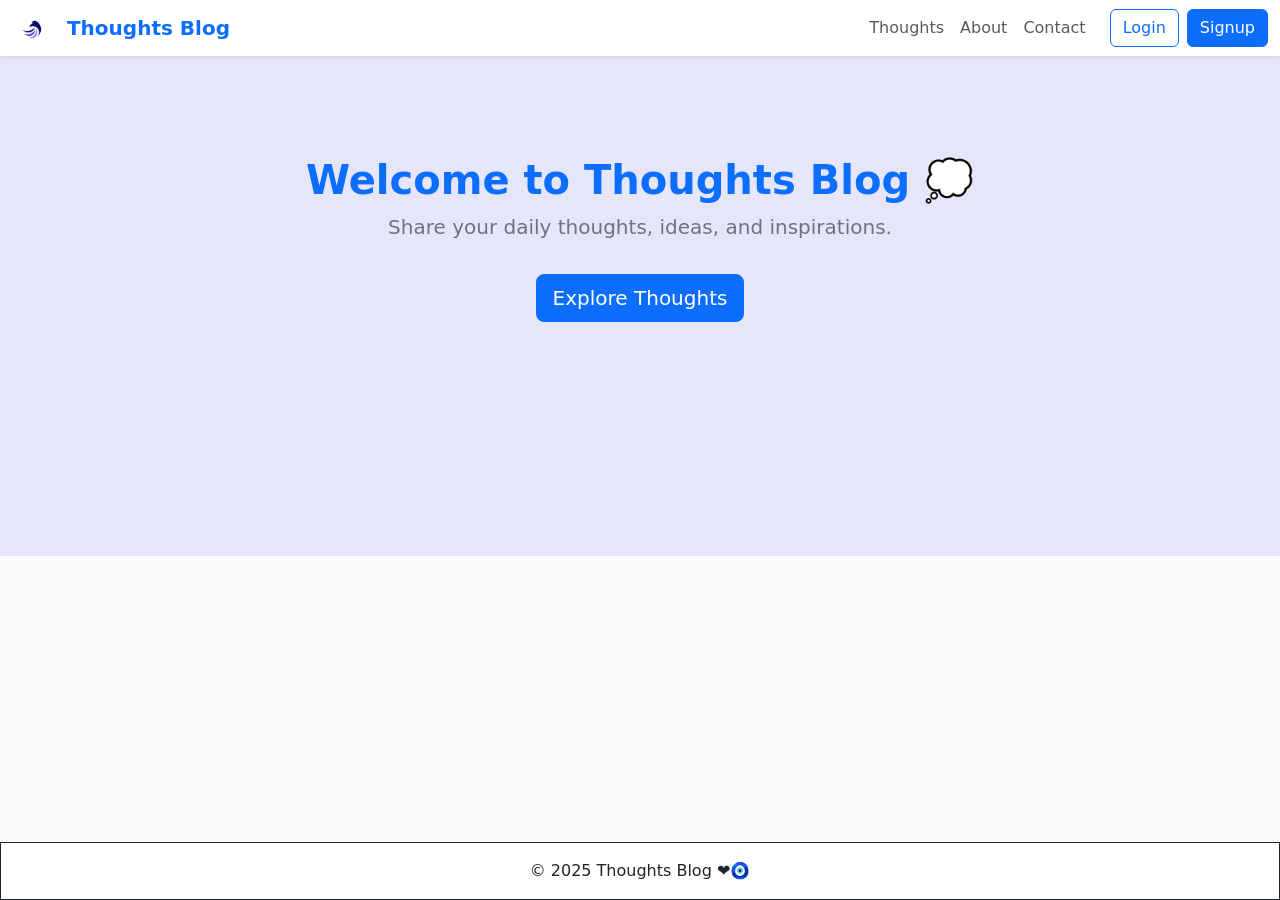
==== commit 3c2bb1cb: "Add files via upload" ====
--- a/index.html
+++ b/index.html
@@ -1,116 +1,132 @@
 <!DOCTYPE html>
 <html lang="en">
 <head>
-  <meta charset="UTF-8" />
-  <title>💭 Thoughts Blog</title>
-  <link rel="icon" type="image/png" href="seo.png">
+  <meta charset="UTF-8">
+  <title>💭 Thoughts Blog | Home</title>
   <link href="https://cdn.jsdelivr.net/npm/bootstrap@5.3.3/dist/css/bootstrap.min.css" rel="stylesheet">
   <style>
-    body { background-color: #fafafa; }
-    .user-info img { object-fit: cover; }
-    .card-img-top { height: 180px; object-fit: cover; }
-    .pagination { justify-content: center; margin-top: 30px; }
-    .spinner-container { display: flex; justify-content: center; align-items: center; height: 200px; }
+    body { background-color: #fafafa;}
+    .hero { text-align:center; padding: 100px 20px;  background-color: lavender  ;  height:500px; width:100%;}
+    .profile-avatar { width: 35px; height: 35px; border-radius: 50%; cursor: pointer; }
+
+  .footer {
+position: fixed;
+left: 0;
+bottom: 0;
+width: 100%;
+background-color: rgb(248, 247, 248);
+color: rgb(10, 12, 12);
+text-align: center ;
+} 
+
   </style>
 </head>
 <body>
-  <!-- 🌐 Navbar -->
-  <nav class="navbar navbar-expand-lg navbar-light bg-white shadow-sm sticky-top">
-    <div class="container">
-      <a class="navbar-brand fw-bold text-primary" href="thoughts.html">
-        <img src="logo.jpg" alt="Logo" style="width:40px;" class="rounded-pill me-2">
-        Thoughts Blog
-      </a>
-      <button class="navbar-toggler" type="button" data-bs-toggle="collapse" data-bs-target="#navbarNav">
-        <span class="navbar-toggler-icon"></span>
-      </button>
-      <div class="collapse navbar-collapse" id="navbarNav">
-        <ul class="navbar-nav ms-auto">
-          <li class="nav-item"><a class="nav-link active" href="thoughts.html">Thoughts</a></li>
-          <li class="nav-item"><a class="nav-link" href="about.html">About</a></li>
-          <li class="nav-item"><a class="nav-link" href="contact.html">Contact</a></li>
-        </ul>
+
+
+
+
+
+
+  <!-- User Profile Modal -->
+  <div class="modal fade" id="userProfileModal" >
+    <div class="modal-dialog modal-dialog-centered">
+      <div class="modal-content p-3">
+        <div class="modal-header">
+          <h5 class="modal-title">Profile Details</h5>
+          <button type="button" class="btn-close" data-bs-dismiss="modal"></button>
+        </div>
+        <div class="modal-body text-center">
+          <div id="profileSpinner" class="spinner-border text-primary mb-3"></div>
+          <div id="userDetails" class="user-details d-none"></div>
+        </div>
       </div>
+    </div>
+  </div>
+
+
+
+   <!-- 🌐 Navbar -->
+<nav class="navbar navbar-expand-lg navbar-light bg-white shadow-sm sticky-top">
+  <div class="container-fluid"> <!-- use container-fluid so it spans full width -->
+    <a class="navbar-brand fw-bold text-primary" href="index.html">
+      <img src="logo.jpg" alt="Logo" style="width:40px;" class="rounded-pill me-2">
+      Thoughts Blog
+    </a>
+
+    <!-- 🟢 Move the toggler here and push it to the right -->
+    <button class="navbar-toggler ms-auto" type="button" data-bs-toggle="collapse" data-bs-target="#navbarNav">
+      <span class="navbar-toggler-icon"></span>
+    </button>
+
+    <div class="collapse navbar-collapse" id="navbarNav">
+      <ul class="navbar-nav ms-auto">
+        <li class="nav-item"><a id="thoughtsLink" class="nav-link" href="index.html">Thoughts</a></li>
+        <li class="nav-item"><a class="nav-link" href="about.html">About</a></li>
+        <li class="nav-item"><a class="nav-link" href="contact.html">Contact</a></li>
+      </ul>
       <div id="navActions" class="d-flex ms-3"></div>
     </div>
-  </nav>
+  </div>
+</nav>
 
-  <!-- 🧠 Thoughts Section -->
-  <div class="container mt-4">
-    <h2 class="text-center mb-4">💭 My Thoughts</h2>
-    <div id="spinner" class="spinner-container">
-      <div class="spinner-border text-primary" role="status"><span class="visually-hidden">Loading...</span></div>
-    </div>
-    <div id="thought-section" class="row g-4 d-none"></div>
-    <nav><ul id="pagination" class="pagination"></ul></nav>
+
+  <!-- 🌟 Hero Section -->
+  <div class="hero">
+   
+    <h1 class="fw-bold text-primary">Welcome to Thoughts Blog 💭</h1>
+    <p class="lead text-secondary">Share your daily thoughts, ideas, and inspirations.</p>
+    <button id="exploreBtn" class="btn btn-primary btn-lg mt-3">Explore Thoughts</button>
   </div>
 
-  <footer class="bg-white text-center py-3 mt-5 shadow-sm">© 2025 Thoughts Blog ❤️🧿</footer>
+
+ <footer class="bg-white  py-3 mt-5 shadow-sm-9  border border-dark text-center fixed-bottom">© 2025 Thoughts Blog ❤️🧿</footer>
 
   <script src="https://cdn.jsdelivr.net/npm/bootstrap@5.3.3/dist/js/bootstrap.bundle.min.js"></script>
-  <script src="constants.js"></script>
 
+  <!-- Your functions.js -->
+  <script src="functions.js"></script>
+
+  <!-- Page-specific scripts -->
   <script>
-    const thoughtsContainer = document.getElementById("thought-section");
-    const spinner = document.getElementById("spinner");
-    const pagination = document.getElementById("pagination");
+    // Initialize navbar
+    document.addEventListener("DOMContentLoaded", () => {
+      updateNavbar("navActions");
 
-    let thoughts = [];
-    let currentPage = 1;
-    const postsPerPage = 3;
+      // Thoughts / Explore button logic
+      const exploreBtn = document.getElementById("exploreBtn");
+      exploreBtn.addEventListener("click", () => {
+      const user = JSON.parse(localStorage.getItem("loggedInUser"));
+      if (user) {
+        window.location.href = "thoughts.html";
+      } else {
+        localStorage.setItem("redirectAfterLogin", "thoughts.html");
+        window.location.href = "login.html";
+      }
+    });
 
-    // ✅ Fetch posts
-    fetch(`${BASE_URL}/posts`)
-      .then(res => res.json())
-      .then(data => {
-        thoughts = data.posts ? data.posts.slice(0, 30) : data.slice(0, 30);
-        spinner.classList.add("d-none");
-        thoughtsContainer.classList.remove("d-none");
-        showPage(currentPage);
-        setupPagination();
-      })
-      .catch(() => spinner.innerHTML = `<p class="text-danger text-center">Failed to load thoughts.</p>`);
 
-    function showPage(page) {
-      thoughtsContainer.innerHTML = "";
-      const start = (page - 1) * postsPerPage;
-      const end = start + postsPerPage;
-      thoughts.slice(start, end).forEach(thought => {
-        thoughtsContainer.innerHTML += `
-          <div class="col-md-4">
-            <div class="card h-100 shadow-sm" onclick="openDetail(${thought.id})" style="cursor:pointer;">
-              <img src="https://picsum.photos/400/200?random=${thought.id}" class="card-img-top" alt="Image">
-              <div class="card-body">
-                <h5 class="card-title">${thought.title}</h5>
-                <p class="card-text text-secondary">${thought.body}</p>
-              </div>
-            </div>
-          </div>`;
+
+      //This code ensures the navbar “Thoughts” link behaves like the Explore button:
+//Logged-in users go directly to thoughts.html.
+//Not-logged-in users are sent to login, then back to thoughts.html after login.
+//e.preventDefault() is crucial to override default anchor navigation.
+
+      const thoughtsLink = document.getElementById("thoughtsLink");
+      thoughtsLink.addEventListener("click", (e) => {
+        e.preventDefault();
+      const user = JSON.parse(localStorage.getItem("loggedInUser"));
+      if (user) {
+        window.location.href = "thoughts.html";
+      } else {
+        localStorage.setItem("redirectAfterLogin", "thoughts.html");
+        window.location.href = "login.html";
+      }
       });
-    }
+    });
+  </script>
 
-    function setupPagination() {
-      const totalPages = Math.ceil(thoughts.length / postsPerPage);
-      pagination.innerHTML = "";
-      for (let i = 1; i <= totalPages; i++) {
-        pagination.innerHTML += `
-          <li class="page-item ${i === currentPage ? 'active' : ''}">
-            <a class="page-link" href="#" onclick="changePage(${i})">${i}</a>
-          </li>`;
-      }
-    }
 
-    function changePage(page) {
-      currentPage = page;
-      showPage(page);
-      setupPagination();
-      window.scrollTo({ top: 0, behavior: 'smooth' });
-    }
 
-    // ✅ Fixed here
-    function openDetail(id) {
-      window.location.href = `thought-detail.html?id=${id}`;
-    }
-  </script>
 </body>
 </html>
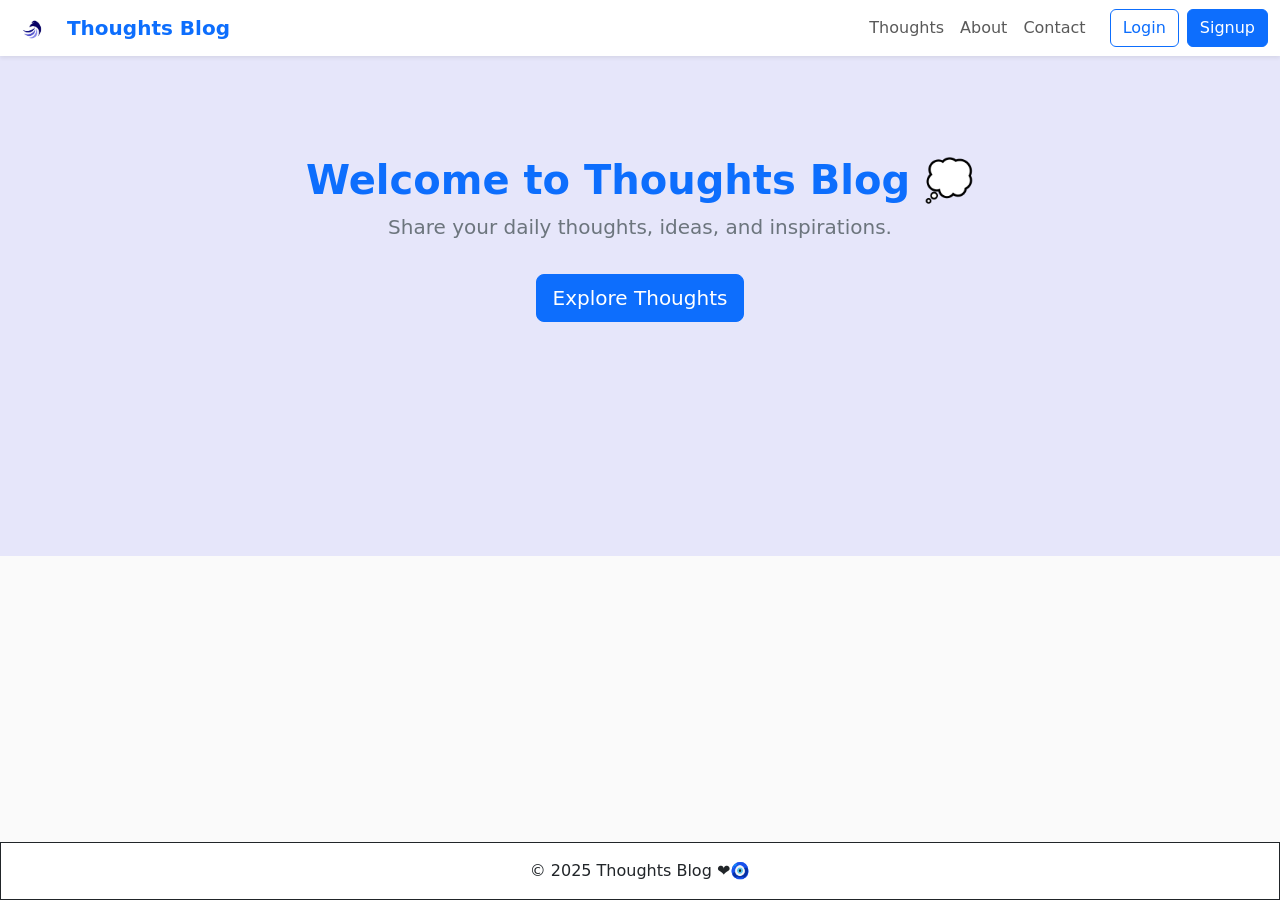
==== commit 5d650725: "theme toggler,enhanced navbar" ====
--- a/index.html
+++ b/index.html
@@ -1,132 +1,132 @@
-<!DOCTYPE html>
-<html lang="en">
-<head>
-  <meta charset="UTF-8">
-  <title>💭 Thoughts Blog | Home</title>
-  <link href="https://cdn.jsdelivr.net/npm/bootstrap@5.3.3/dist/css/bootstrap.min.css" rel="stylesheet">
-  <style>
-    body { background-color: #fafafa;}
-    .hero { text-align:center; padding: 100px 20px;  background-color: lavender  ;  height:500px; width:100%;}
-    .profile-avatar { width: 35px; height: 35px; border-radius: 50%; cursor: pointer; }
-
-  .footer {
-position: fixed;
-left: 0;
-bottom: 0;
-width: 100%;
-background-color: rgb(248, 247, 248);
-color: rgb(10, 12, 12);
-text-align: center ;
-} 
-
-  </style>
-</head>
-<body>
-
-
-
-
-
-
-  <!-- User Profile Modal -->
-  <div class="modal fade" id="userProfileModal" >
-    <div class="modal-dialog modal-dialog-centered">
-      <div class="modal-content p-3">
-        <div class="modal-header">
-          <h5 class="modal-title">Profile Details</h5>
-          <button type="button" class="btn-close" data-bs-dismiss="modal"></button>
-        </div>
-        <div class="modal-body text-center">
-          <div id="profileSpinner" class="spinner-border text-primary mb-3"></div>
-          <div id="userDetails" class="user-details d-none"></div>
-        </div>
-      </div>
-    </div>
-  </div>
-
-
-
-   <!-- 🌐 Navbar -->
-<nav class="navbar navbar-expand-lg navbar-light bg-white shadow-sm sticky-top">
-  <div class="container-fluid"> <!-- use container-fluid so it spans full width -->
-    <a class="navbar-brand fw-bold text-primary" href="index.html">
-      <img src="logo.jpg" alt="Logo" style="width:40px;" class="rounded-pill me-2">
-      Thoughts Blog
-    </a>
-
-    <!-- 🟢 Move the toggler here and push it to the right -->
-    <button class="navbar-toggler ms-auto" type="button" data-bs-toggle="collapse" data-bs-target="#navbarNav">
-      <span class="navbar-toggler-icon"></span>
-    </button>
-
-    <div class="collapse navbar-collapse" id="navbarNav">
-      <ul class="navbar-nav ms-auto">
-        <li class="nav-item"><a id="thoughtsLink" class="nav-link" href="index.html">Thoughts</a></li>
-        <li class="nav-item"><a class="nav-link" href="about.html">About</a></li>
-        <li class="nav-item"><a class="nav-link" href="contact.html">Contact</a></li>
-      </ul>
-      <div id="navActions" class="d-flex ms-3"></div>
-    </div>
-  </div>
-</nav>
-
-
-  <!-- 🌟 Hero Section -->
-  <div class="hero">
-   
-    <h1 class="fw-bold text-primary">Welcome to Thoughts Blog 💭</h1>
-    <p class="lead text-secondary">Share your daily thoughts, ideas, and inspirations.</p>
-    <button id="exploreBtn" class="btn btn-primary btn-lg mt-3">Explore Thoughts</button>
-  </div>
-
-
- <footer class="bg-white  py-3 mt-5 shadow-sm-9  border border-dark text-center fixed-bottom">© 2025 Thoughts Blog ❤️🧿</footer>
-
-  <script src="https://cdn.jsdelivr.net/npm/bootstrap@5.3.3/dist/js/bootstrap.bundle.min.js"></script>
-
-  <!-- Your functions.js -->
-  <script src="functions.js"></script>
-
-  <!-- Page-specific scripts -->
-  <script>
-    // Initialize navbar
-    document.addEventListener("DOMContentLoaded", () => {
-      updateNavbar("navActions");
-
-      // Thoughts / Explore button logic
-      const exploreBtn = document.getElementById("exploreBtn");
-      exploreBtn.addEventListener("click", () => {
-      const user = JSON.parse(localStorage.getItem("loggedInUser"));
-      if (user) {
-        window.location.href = "thoughts.html";
-      } else {
-        localStorage.setItem("redirectAfterLogin", "thoughts.html");
-        window.location.href = "login.html";
-      }
-    });
-
-
-
-      //This code ensures the navbar “Thoughts” link behaves like the Explore button:
-//Logged-in users go directly to thoughts.html.
-//Not-logged-in users are sent to login, then back to thoughts.html after login.
-//e.preventDefault() is crucial to override default anchor navigation.
-
-      const thoughtsLink = document.getElementById("thoughtsLink");
-      thoughtsLink.addEventListener("click", (e) => {
-        e.preventDefault();
-      const user = JSON.parse(localStorage.getItem("loggedInUser"));
-      if (user) {
-        window.location.href = "thoughts.html";
-      } else {
-        localStorage.setItem("redirectAfterLogin", "thoughts.html");
-        window.location.href = "login.html";
-      }
-      });
-    });
-  </script>
-
-
-
-</body>
-</html>
+<!DOCTYPE html>
+<html lang="en">
+<head>
+  <meta charset="UTF-8">
+  <title>💭 Thoughts Blog | Home</title>
+  <link href="https://cdn.jsdelivr.net/npm/bootstrap@5.3.3/dist/css/bootstrap.min.css" rel="stylesheet">
+  <style>
+    body { background-color: #fafafa;}
+    .hero { text-align:center; padding: 100px 20px;  background-color: lavender  ;  height:500px; width:100%;}
+    .profile-avatar { width: 35px; height: 35px; border-radius: 50%; cursor: pointer; }
+
+  .footer {
+position: fixed;
+left: 0;
+bottom: 0;
+width: 100%;
+background-color: rgb(248, 247, 248);
+color: rgb(10, 12, 12);
+text-align: center ;
+} 
+
+  </style>
+</head>
+<body>
+
+
+
+
+
+
+  <!-- User Profile Modal -->
+  <div class="modal fade" id="userProfileModal" >
+    <div class="modal-dialog modal-dialog-centered">
+      <div class="modal-content p-3">
+        <div class="modal-header">
+          <h5 class="modal-title">Profile Details</h5>
+          <button type="button" class="btn-close" data-bs-dismiss="modal"></button>
+        </div>
+        <div class="modal-body text-center">
+          <div id="profileSpinner" class="spinner-border text-primary mb-3"></div>
+          <div id="userDetails" class="user-details d-none"></div>
+        </div>
+      </div>
+    </div>
+  </div>
+
+
+
+   <!-- 🌐 Navbar -->
+<nav class="navbar navbar-expand-lg navbar-light bg-white shadow-sm sticky-top">
+  <div class="container-fluid"> <!-- use container-fluid so it spans full width -->
+    <a class="navbar-brand fw-bold text-primary" href="index.html">
+      <img src="logo.jpg" alt="Logo" style="width:40px;" class="rounded-pill me-2">
+      Thoughts Blog
+    </a>
+
+    <!-- 🟢 Move the toggler here and push it to the right -->
+    <button class="navbar-toggler ms-auto" type="button" data-bs-toggle="collapse" data-bs-target="#navbarNav">
+      <span class="navbar-toggler-icon"></span>
+    </button>
+
+    <div class="collapse navbar-collapse" id="navbarNav">
+      <ul class="navbar-nav ms-auto">
+        <li class="nav-item"><a id="thoughtsLink" class="nav-link" href="index.html">Thoughts</a></li>
+        <li class="nav-item"><a class="nav-link" href="about.html">About</a></li>
+        <li class="nav-item"><a class="nav-link" href="contact.html">Contact</a></li>
+      </ul>
+      <div id="navActions" class="d-flex ms-3"></div>
+    </div>
+  </div>
+</nav>
+
+
+  <!-- 🌟 Hero Section -->
+  <div class="hero">
+   
+    <h1 class="fw-bold text-primary">Welcome to Thoughts Blog 💭</h1>
+    <p class="lead text-secondary">Share your daily thoughts, ideas, and inspirations.</p>
+    <button id="exploreBtn" class="btn btn-primary btn-lg mt-3">Explore Thoughts</button>
+  </div>
+
+
+ <footer class="bg-white  py-3 mt-5 shadow-sm-9  border border-dark text-center fixed-bottom">© 2025 Thoughts Blog ❤️🧿</footer>
+
+  <script src="https://cdn.jsdelivr.net/npm/bootstrap@5.3.3/dist/js/bootstrap.bundle.min.js"></script>
+
+  <!-- Your functions.js -->
+  <script src="functions.js"></script>
+
+  <!-- Page-specific scripts -->
+  <script>
+    // Initialize navbar
+    document.addEventListener("DOMContentLoaded", () => {
+      updateNavbar("navActions");
+
+      // Thoughts / Explore button logic
+      const exploreBtn = document.getElementById("exploreBtn");
+      exploreBtn.addEventListener("click", () => {
+      const user = JSON.parse(localStorage.getItem("loggedInUser"));
+      if (user) {
+        window.location.href = "thoughts.html";
+      } else {
+        localStorage.setItem("redirectAfterLogin", "thoughts.html");
+        window.location.href = "login.html";
+      }
+    });
+
+
+
+      //This code ensures the navbar “Thoughts” link behaves like the Explore button:
+//Logged-in users go directly to thoughts.html.
+//Not-logged-in users are sent to login, then back to thoughts.html after login.
+//e.preventDefault() is crucial to override default anchor navigation.
+
+      const thoughtsLink = document.getElementById("thoughtsLink");
+      thoughtsLink.addEventListener("click", (e) => {
+        e.preventDefault();
+      const user = JSON.parse(localStorage.getItem("loggedInUser"));
+      if (user) {
+        window.location.href = "thoughts.html";
+      } else {
+        localStorage.setItem("redirectAfterLogin", "thoughts.html");
+        window.location.href = "login.html";
+      }
+      });
+    });
+  </script>
+
+
+
+</body>
+</html>
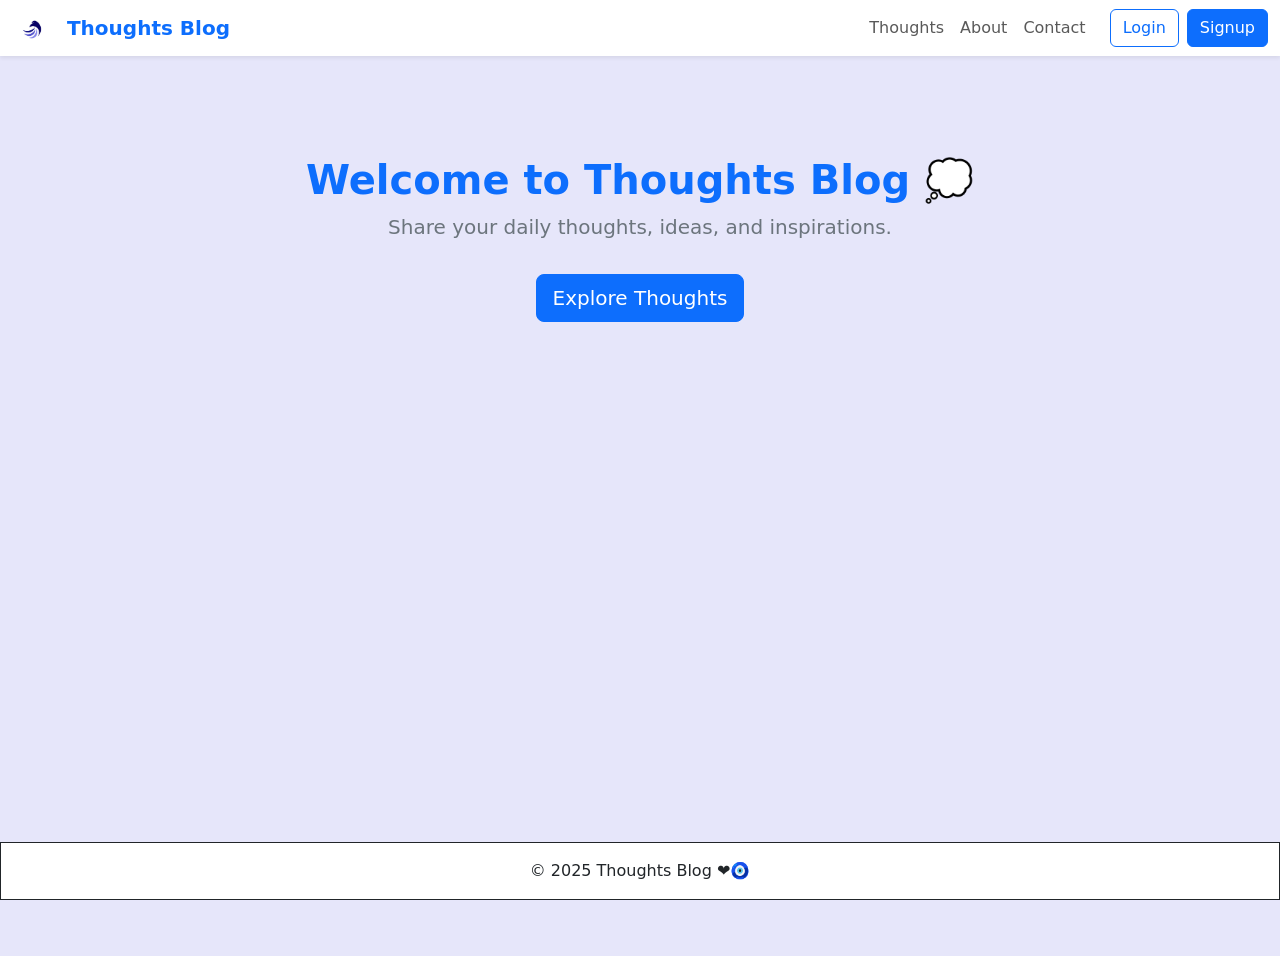
==== commit a68f4e6a: "hosted" ====
--- a/index.html
+++ b/index.html
@@ -3,12 +3,13 @@
 <head>
   <meta charset="UTF-8">
   <title>💭 Thoughts Blog | Home</title>
+   <meta name="viewport" content="width=device-width, initial-scale=1">
+  <link rel="icon" type="image/png" href="seo.png">
   <link href="https://cdn.jsdelivr.net/npm/bootstrap@5.3.3/dist/css/bootstrap.min.css" rel="stylesheet">
   <style>
     body { background-color: #fafafa;}
-    .hero { text-align:center; padding: 100px 20px;  background-color: lavender  ;  height:500px; width:100%;}
-    .profile-avatar { width: 35px; height: 35px; border-radius: 50%; cursor: pointer; }
-
+    .hero { text-align:center; padding: 100px 20px;  background-color: lavender  ; height:100vh; width:100%;  }
+    
   .footer {
 position: fixed;
 left: 0;
@@ -28,23 +29,11 @@
 
 
 
-  <!-- User Profile Modal -->
-  <div class="modal fade" id="userProfileModal" >
-    <div class="modal-dialog modal-dialog-centered">
-      <div class="modal-content p-3">
-        <div class="modal-header">
-          <h5 class="modal-title">Profile Details</h5>
-          <button type="button" class="btn-close" data-bs-dismiss="modal"></button>
-        </div>
-        <div class="modal-body text-center">
-          <div id="profileSpinner" class="spinner-border text-primary mb-3"></div>
-          <div id="userDetails" class="user-details d-none"></div>
-        </div>
-      </div>
-    </div>
-  </div>
 
 
+
+
+ 
 
    <!-- 🌐 Navbar -->
 <nav class="navbar navbar-expand-lg navbar-light bg-white shadow-sm sticky-top">
